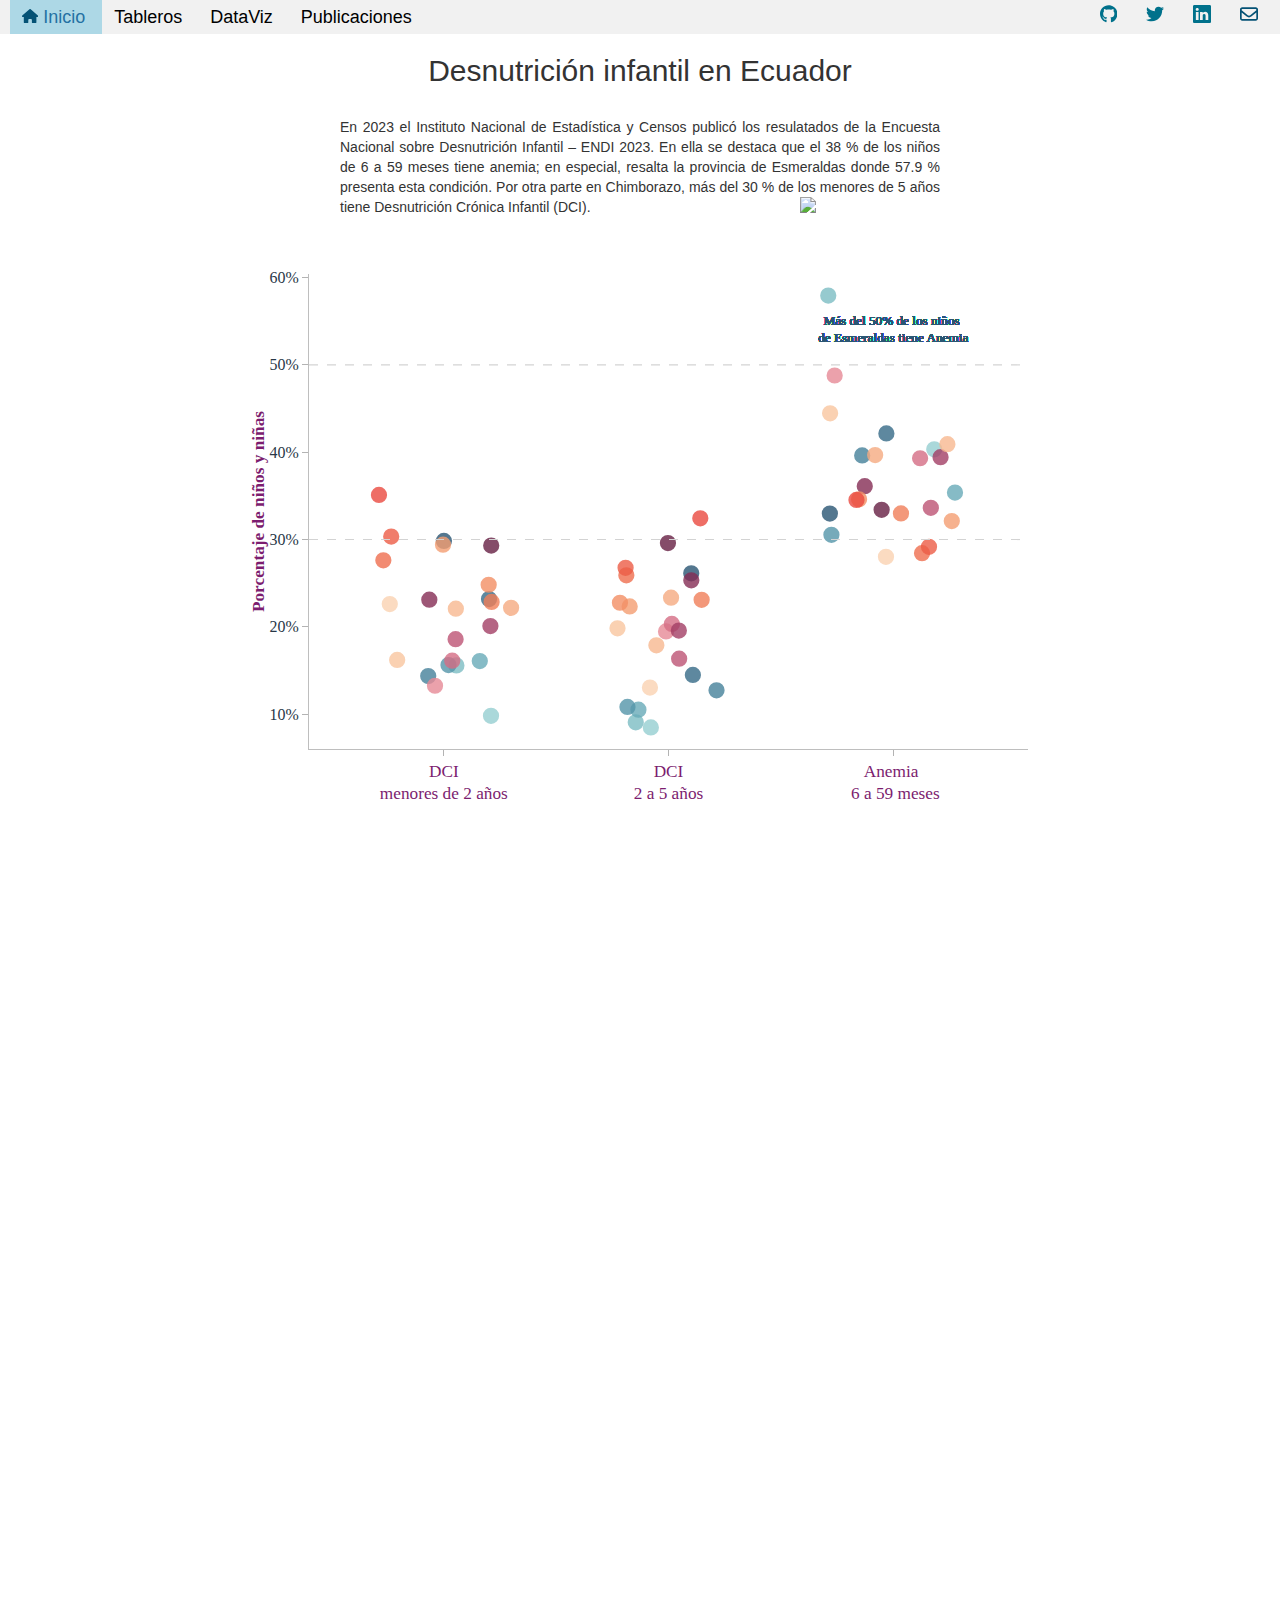
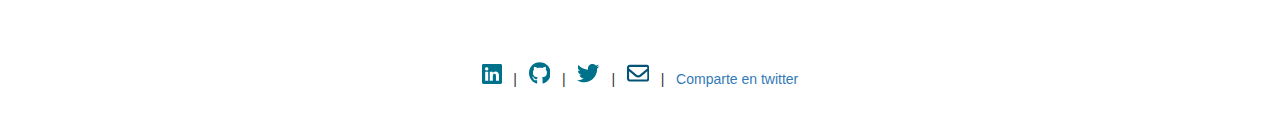
==== endi.html @ 0c3978d0 "index" ====
<!DOCTYPE HTML>
<html>
<head>
	<meta charset="utf-8">
	<meta name="viewport" content="width=device-width, initial-scale=1">
	<meta property="og:url" content="https://developer.twitter.com/en/docs/twitter-for-websites/tweet-button/overview">
	<meta property="og:type" content="article">
	<meta property="og:title" content="Desnutrición infantil">
	<meta property="og:image" content="https://cdn.cms-twdigitalassets.com/content/dam/developer-twitter/redesign-2021-images/og-social-card/devwebsite_card_tn.jpg.twimg.768.jpg">
	
	<meta name="keywords" content="DCI, Ecuador, caballero000, ENDI, INEC" />
	<meta http-equiv="refresh" content="40">
	<link rel="stylesheet" href="estilos/estilo2.css" />
	<link rel="stylesheet" href="http://maxcdn.bootstrapcdn.com/bootstrap/3.3.4/css/bootstrap.min.css">
	<link rel="stylesheet" href="https://fonts.googleapis.com/css2?family=Material+Symbols+Outlined:opsz,wght,FILL,GRAD@20..48,100..700,0..1,-50..200" />
	<title>Desnutrición infantil</title>
	
		<!-- Google tag (gtag.js) -->
	<script async src="https://www.googletagmanager.com/gtag/js?id=G-LTBXYRMQE7"></script>
	<script>
		window.dataLayer = window.dataLayer || [];
		function gtag(){dataLayer.push(arguments);}
		gtag('js', new Date());

		gtag('config', 'G-LTBXYRMQE7');
	</script>
	<script src="sharebutton.js"></script>

</head>

<!  -----------------------------------------------------------------------------------------------------   >

<body>
   
	<div class="header">
	
		<div  class="header-left"> 
			<a class="active" href="index.html">
				<svg xmlns="http://www.w3.org/2000/svg" height="0.8em" fill="#045275" viewBox="0 0 576 512"><!--! Font Awesome Free 6.4.2 by @fontawesome - https://fontawesome.com License - https://fontawesome.com/license (Commercial License) Copyright 2023 Fonticons, Inc. --><path d="M575.8 255.5c0 18-15 32.1-32 32.1h-32l.7 160.2c0 2.7-.2 5.4-.5 8.1V472c0 22.1-17.9 40-40 40H456c-1.1 0-2.2 0-3.3-.1c-1.4 .1-2.8 .1-4.2 .1H416 392c-22.1 0-40-17.9-40-40V448 384c0-17.7-14.3-32-32-32H256c-17.7 0-32 14.3-32 32v64 24c0 22.1-17.9 40-40 40H160 128.1c-1.5 0-3-.1-4.5-.2c-1.2 .1-2.4 .2-3.6 .2H104c-22.1 0-40-17.9-40-40V360c0-.9 0-1.9 .1-2.8V287.6H32c-18 0-32-14-32-32.1c0-9 3-17 10-24L266.4 8c7-7 15-8 22-8s15 2 21 7L564.8 231.5c8 7 12 15 11 24z"/></svg>
				Inicio
			</a>
			<a href="https://twitter.com/caballero000" target="twitter">Tableros</a>
			<a href="https://twitter.com/caballero000" target="twitter">DataViz</a>
			<a href="https://twitter.com/caballero000" target="twitter">Publicaciones</a>
		</div>
		
		<div class="header-right">
			<!github>
			<a href="https://github.com/caballeroarturo" style="text-decoration:none" target="_blank"> 
				<svg xmlns="http://www.w3.org/2000/svg" height="1em" fill="#00718b" viewBox="0 0 496 512"><!--! Font Awesome Free 6.4.2 by @fontawesome - https://fontawesome.com License - https://fontawesome.com/license (Commercial License) Copyright 2023 Fonticons, Inc. --><path d="M165.9 397.4c0 2-2.3 3.6-5.2 3.6-3.3.3-5.6-1.3-5.6-3.6 0-2 2.3-3.6 5.2-3.6 3-.3 5.6 1.3 5.6 3.6zm-31.1-4.5c-.7 2 1.3 4.3 4.3 4.9 2.6 1 5.6 0 6.2-2s-1.3-4.3-4.3-5.2c-2.6-.7-5.5.3-6.2 2.3zm44.2-1.7c-2.9.7-4.9 2.6-4.6 4.9.3 2 2.9 3.3 5.9 2.6 2.9-.7 4.9-2.6 4.6-4.6-.3-1.9-3-3.2-5.9-2.9zM244.8 8C106.1 8 0 113.3 0 252c0 110.9 69.8 205.8 169.5 239.2 12.8 2.3 17.3-5.6 17.3-12.1 0-6.2-.3-40.4-.3-61.4 0 0-70 15-84.7-29.8 0 0-11.4-29.1-27.8-36.6 0 0-22.9-15.7 1.6-15.4 0 0 24.9 2 38.6 25.8 21.9 38.6 58.6 27.5 72.9 20.9 2.3-16 8.8-27.1 16-33.7-55.9-6.2-112.3-14.3-112.3-110.5 0-27.5 7.6-41.3 23.6-58.9-2.6-6.5-11.1-33.3 2.6-67.9 20.9-6.5 69 27 69 27 20-5.6 41.5-8.5 62.8-8.5s42.8 2.9 62.8 8.5c0 0 48.1-33.6 69-27 13.7 34.7 5.2 61.4 2.6 67.9 16 17.7 25.8 31.5 25.8 58.9 0 96.5-58.9 104.2-114.8 110.5 9.2 7.9 17 22.9 17 46.4 0 33.7-.3 75.4-.3 83.6 0 6.5 4.6 14.4 17.3 12.1C428.2 457.8 496 362.9 496 252 496 113.3 383.5 8 244.8 8zM97.2 352.9c-1.3 1-1 3.3.7 5.2 1.6 1.6 3.9 2.3 5.2 1 1.3-1 1-3.3-.7-5.2-1.6-1.6-3.9-2.3-5.2-1zm-10.8-8.1c-.7 1.3.3 2.9 2.3 3.9 1.6 1 3.6.7 4.3-.7.7-1.3-.3-2.9-2.3-3.9-2-.6-3.6-.3-4.3.7zm32.4 35.6c-1.6 1.3-1 4.3 1.3 6.2 2.3 2.3 5.2 2.6 6.5 1 1.3-1.3.7-4.3-1.3-6.2-2.2-2.3-5.2-2.6-6.5-1zm-11.4-14.7c-1.6 1-1.6 3.6 0 5.9 1.6 2.3 4.3 3.3 5.6 2.3 1.6-1.3 1.6-3.9 0-6.2-1.4-2.3-4-3.3-5.6-2z"/></svg>
			</a> 
			<!tuiter>
			<a href="https://twitter.com/caballero000" style="text-decoration:none" target="_blank"> 
				<svg xmlns="http://www.w3.org/2000/svg" height="1em" fill="#00718b" viewBox="0 0 512 512"><!--! Font Awesome Free 6.4.2 by @fontawesome - https://fontawesome.com License - https://fontawesome.com/license (Commercial License) Copyright 2023 Fonticons, Inc. --><path d="M459.37 151.716c.325 4.548.325 9.097.325 13.645 0 138.72-105.583 298.558-298.558 298.558-59.452 0-114.68-17.219-161.137-47.106 8.447.974 16.568 1.299 25.34 1.299 49.055 0 94.213-16.568 130.274-44.832-46.132-.975-84.792-31.188-98.112-72.772 6.498.974 12.995 1.624 19.818 1.624 9.421 0 18.843-1.3 27.614-3.573-48.081-9.747-84.143-51.98-84.143-102.985v-1.299c13.969 7.797 30.214 12.67 47.431 13.319-28.264-18.843-46.781-51.005-46.781-87.391 0-19.492 5.197-37.36 14.294-52.954 51.655 63.675 129.3 105.258 216.365 109.807-1.624-7.797-2.599-15.918-2.599-24.04 0-57.828 46.782-104.934 104.934-104.934 30.213 0 57.502 12.67 76.67 33.137 23.715-4.548 46.456-13.32 66.599-25.34-7.798 24.366-24.366 44.833-46.132 57.827 21.117-2.273 41.584-8.122 60.426-16.243-14.292 20.791-32.161 39.308-52.628 54.253z"/></svg>	
			</a>
			<!linkedin>
			<a href="https://www.linkedin.com/in/caballeroarturo/" style="text-decoration:none" target="_blank">
				<svg xmlns="http://www.w3.org/2000/svg" height="1em" fill="#00718b" class="bi bi-linkedin" viewBox="0 0 16 16">
					<path d="M0 1.146C0 .513.526 0 1.175 0h13.65C15.474 0 16 .513 16 1.146v13.708c0 .633-.526 1.146-1.175 1.146H1.175C.526 16 0 15.487 0 14.854V1.146zm4.943 12.248V6.169H2.542v7.225h2.401zm-1.2-8.212c.837 0 1.358-.554 1.358-1.248-.015-.709-.52-1.248-1.342-1.248-.822 0-1.359.54-1.359 1.248 0 .694.521 1.248 1.327 1.248h.016zm4.908 8.212V9.359c0-.216.016-.432.08-.586.173-.431.568-.878 1.232-.878.869 0 1.216.662 1.216 1.634v3.865h2.401V9.25c0-2.22-1.184-3.252-2.764-3.252-1.274 0-1.845.7-2.165 1.193v.025h-.016a5.54 5.54 0 0 1 .016-.025V6.169h-2.4c.03.678 0 7.225 0 7.225h2.4z"/>
				</svg>
			</a>
			<!gmail>
			<a href="mailto:caballero000@gmail.com?subject=Hola:%20" style="text-decoration:none" target="_blank" > 
				<svg xmlns="http://www.w3.org/2000/svg" height="1em" fill="#045275" viewBox="0 0 512 512"><!--! Font Awesome Free 6.4.2 by @fontawesome - https://fontawesome.com License - https://fontawesome.com/license (Commercial License) Copyright 2023 Fonticons, Inc. --><path d="M64 112c-8.8 0-16 7.2-16 16v22.1L220.5 291.7c20.7 17 50.4 17 71.1 0L464 150.1V128c0-8.8-7.2-16-16-16H64zM48 212.2V384c0 8.8 7.2 16 16 16H448c8.8 0 16-7.2 16-16V212.2L322 328.8c-38.4 31.5-93.7 31.5-132 0L48 212.2zM0 128C0 92.7 28.7 64 64 64H448c35.3 0 64 28.7 64 64V384c0 35.3-28.7 64-64 64H64c-35.3 0-64-28.7-64-64V128z"/></svg>
			</a>
		</div>
	</div>

<!  -----------------------------------------------------------------------------------------------------   >

<h2>Desnutrición infantil en Ecuador</h2>
<br>
<span></span>
<div class = "textoIMG"> 
	<p style="float:left;">
	En 2023 el Instituto Nacional de Estadística y Censos publicó los resulatados de 
	la Encuesta Nacional sobre Desnutrición Infantil – ENDI 2023. En ella se destaca que 
	el 38 % de los niños de 6 a 59 meses tiene anemia; en especial, resalta la
	provincia de Esmeraldas donde 57.9 % presenta esta condición. 
	Por otra parte en Chimborazo, más del 30 % de los menores de 5 años tiene 
	Desnutrición Crónica Infantil (DCI).
	<img src="estilos/endileyenda.png" style="width:140px; float:right;"></img>
	</p>
</div>
<br>
<iframe src="estilos/figure_endi.html" class = "inserta" allowfullscreen></iframe>
<br>
<iframe src="https://caballeroarturo.github.io/ENDI/vacunas_E.html" style="height:800px;" class = "inserta" allowfullscreen></iframe>
<br>
 
<br>
<!  -----------------------------------------------------------------------------------------------------   >

<footer>
		<!linkedin>
	<a href="https://www.linkedin.com/in/caballeroarturo/" style="text-decoration:none" target="_blank">
		<svg xmlns="http://www.w3.org/2000/svg" width="20" height="20" fill="#00718b" class="bi bi-linkedin" viewBox="0 0 16 16">
			<path d="M0 1.146C0 .513.526 0 1.175 0h13.65C15.474 0 16 .513 16 1.146v13.708c0 .633-.526 1.146-1.175 1.146H1.175C.526 16 0 15.487 0 14.854V1.146zm4.943 12.248V6.169H2.542v7.225h2.401zm-1.2-8.212c.837 0 1.358-.554 1.358-1.248-.015-.709-.52-1.248-1.342-1.248-.822 0-1.359.54-1.359 1.248 0 .694.521 1.248 1.327 1.248h.016zm4.908 8.212V9.359c0-.216.016-.432.08-.586.173-.431.568-.878 1.232-.878.869 0 1.216.662 1.216 1.634v3.865h2.401V9.25c0-2.22-1.184-3.252-2.764-3.252-1.274 0-1.845.7-2.165 1.193v.025h-.016a5.54 5.54 0 0 1 .016-.025V6.169h-2.4c.03.678 0 7.225 0 7.225h2.4z"/>
		</svg>
	</a>
	&nbsp; | &nbsp; <!github>
	<a href="https://github.com/caballeroarturo" style="text-decoration:none" target="_blank"> 
		<svg xmlns="http://www.w3.org/2000/svg" height="1.6em" fill="#00718b" viewBox="0 0 496 512"><!--! Font Awesome Free 6.4.2 by @fontawesome - https://fontawesome.com License - https://fontawesome.com/license (Commercial License) Copyright 2023 Fonticons, Inc. --><path d="M165.9 397.4c0 2-2.3 3.6-5.2 3.6-3.3.3-5.6-1.3-5.6-3.6 0-2 2.3-3.6 5.2-3.6 3-.3 5.6 1.3 5.6 3.6zm-31.1-4.5c-.7 2 1.3 4.3 4.3 4.9 2.6 1 5.6 0 6.2-2s-1.3-4.3-4.3-5.2c-2.6-.7-5.5.3-6.2 2.3zm44.2-1.7c-2.9.7-4.9 2.6-4.6 4.9.3 2 2.9 3.3 5.9 2.6 2.9-.7 4.9-2.6 4.6-4.6-.3-1.9-3-3.2-5.9-2.9zM244.8 8C106.1 8 0 113.3 0 252c0 110.9 69.8 205.8 169.5 239.2 12.8 2.3 17.3-5.6 17.3-12.1 0-6.2-.3-40.4-.3-61.4 0 0-70 15-84.7-29.8 0 0-11.4-29.1-27.8-36.6 0 0-22.9-15.7 1.6-15.4 0 0 24.9 2 38.6 25.8 21.9 38.6 58.6 27.5 72.9 20.9 2.3-16 8.8-27.1 16-33.7-55.9-6.2-112.3-14.3-112.3-110.5 0-27.5 7.6-41.3 23.6-58.9-2.6-6.5-11.1-33.3 2.6-67.9 20.9-6.5 69 27 69 27 20-5.6 41.5-8.5 62.8-8.5s42.8 2.9 62.8 8.5c0 0 48.1-33.6 69-27 13.7 34.7 5.2 61.4 2.6 67.9 16 17.7 25.8 31.5 25.8 58.9 0 96.5-58.9 104.2-114.8 110.5 9.2 7.9 17 22.9 17 46.4 0 33.7-.3 75.4-.3 83.6 0 6.5 4.6 14.4 17.3 12.1C428.2 457.8 496 362.9 496 252 496 113.3 383.5 8 244.8 8zM97.2 352.9c-1.3 1-1 3.3.7 5.2 1.6 1.6 3.9 2.3 5.2 1 1.3-1 1-3.3-.7-5.2-1.6-1.6-3.9-2.3-5.2-1zm-10.8-8.1c-.7 1.3.3 2.9 2.3 3.9 1.6 1 3.6.7 4.3-.7.7-1.3-.3-2.9-2.3-3.9-2-.6-3.6-.3-4.3.7zm32.4 35.6c-1.6 1.3-1 4.3 1.3 6.2 2.3 2.3 5.2 2.6 6.5 1 1.3-1.3.7-4.3-1.3-6.2-2.2-2.3-5.2-2.6-6.5-1zm-11.4-14.7c-1.6 1-1.6 3.6 0 5.9 1.6 2.3 4.3 3.3 5.6 2.3 1.6-1.3 1.6-3.9 0-6.2-1.4-2.3-4-3.3-5.6-2z"/></svg>
	</a> 
	&nbsp; | &nbsp; <!tuiter>
	<a href="https://twitter.com/caballero000" style="text-decoration:none" target="_blank"> 
		<svg xmlns="http://www.w3.org/2000/svg" height="1.6em" fill="#00718b" viewBox="0 0 512 512"><!--! Font Awesome Free 6.4.2 by @fontawesome - https://fontawesome.com License - https://fontawesome.com/license (Commercial License) Copyright 2023 Fonticons, Inc. --><path d="M459.37 151.716c.325 4.548.325 9.097.325 13.645 0 138.72-105.583 298.558-298.558 298.558-59.452 0-114.68-17.219-161.137-47.106 8.447.974 16.568 1.299 25.34 1.299 49.055 0 94.213-16.568 130.274-44.832-46.132-.975-84.792-31.188-98.112-72.772 6.498.974 12.995 1.624 19.818 1.624 9.421 0 18.843-1.3 27.614-3.573-48.081-9.747-84.143-51.98-84.143-102.985v-1.299c13.969 7.797 30.214 12.67 47.431 13.319-28.264-18.843-46.781-51.005-46.781-87.391 0-19.492 5.197-37.36 14.294-52.954 51.655 63.675 129.3 105.258 216.365 109.807-1.624-7.797-2.599-15.918-2.599-24.04 0-57.828 46.782-104.934 104.934-104.934 30.213 0 57.502 12.67 76.67 33.137 23.715-4.548 46.456-13.32 66.599-25.34-7.798 24.366-24.366 44.833-46.132 57.827 21.117-2.273 41.584-8.122 60.426-16.243-14.292 20.791-32.161 39.308-52.628 54.253z"/></svg>	
	</a>
	&nbsp; | &nbsp; <!gmail>
	<a href="mailto:caballero000@gmail.com" style="text-decoration:none" target="_blank"> 
		<svg xmlns="http://www.w3.org/2000/svg" height="1.6em" fill="#045275" viewBox="0 0 512 512"><!--! Font Awesome Free 6.4.2 by @fontawesome - https://fontawesome.com License - https://fontawesome.com/license (Commercial License) Copyright 2023 Fonticons, Inc. --><path d="M64 112c-8.8 0-16 7.2-16 16v22.1L220.5 291.7c20.7 17 50.4 17 71.1 0L464 150.1V128c0-8.8-7.2-16-16-16H64zM48 212.2V384c0 8.8 7.2 16 16 16H448c8.8 0 16-7.2 16-16V212.2L322 328.8c-38.4 31.5-93.7 31.5-132 0L48 212.2zM0 128C0 92.7 28.7 64 64 64H448c35.3 0 64 28.7 64 64V384c0 35.3-28.7 64-64 64H64c-35.3 0-64-28.7-64-64V128z"/></svg>

	</a>
	&nbsp; | &nbsp; <!share>
	<a target="_blank" class="twitter-share-button" 
		href="https://twitter.com/intent/tweet?text=Desnutrición%20infantil%20en%20Ecuador%20sitio%20web&amp;hashtags=DCI,Ecuador,ENDI&amp;via=caballero000&amp;url=file%3A%2F%2F%2FF%3A%2FArturo%20Caballero%2FNueva%20carpeta%2FYo%2Fendi.html">
			Comparte en twitter
	</a>

<div class="btn-o" data-scribe="component:button" style="width: 73px;"><a href="https://twitter.com/intent/tweet?original_referer=https%3A%2F%2Fdeveloper.twitter.com%2F&amp;ref_src=twsrc%5Etfw%7Ctwcamp%5Ebuttonembed%7Ctwterm%5Eshare%7Ctwgr%5E&amp;text=Guides%20%7C%20Docs%20%7C%20Twitter%20Developer%20Platform&amp;url=https%3A%2F%2Fdeveloper.twitter.com%2Fen%2Fdocs%2Ftwitter-for-websites%2Ftweet-button%2Foverview" class="btn" id="b"><i></i><span class="label" id="l">Tweet</span></a></div>
</footer>

</body>
</html>
---- estilos/estilo2.css ----
* {
  -webkit-text-size-adjust: none;
  -webkit-box-sizing: border-box;
  box-sizing: border-box;
}

.header {
	background-color:#f1f1f1;       /*Cambia el color de fondo */
	/*text-transform: uppercase;	Cambia la letra de minuscula a MAYUSCULA */
	text-align: center;		    /* Se usa para centrar el texto */ 
	/* height: 70px;		         Establece la altura */
	padding: 5px 10px;		    /*Establace un espacio superior de 15 pixeles */
	/* font-size: 50px;		       Establecer tamaño de la letra */
	overflow: hidden;
	/*position: sticky;   */
    /*top: 0; */
}

.header h1 {
		  position: 		relative;
		  text-transform: 	uppercase;
		  text-align: 		center;
		  top: 				18px;
		  left: 			10px;
}

/* Style the header links */
.header a {
	  color: 			black;
	  text-align: 		center;
	  padding: 			12px;
	  text-decoration: 	none;
	  font-size: 		18px;
	  line-height: 		24px;
	  border-radius:	4px;
}

/* Change the background color on mouse-over */
.header a:hover {
	background-color: #ddd;
	color: 		black;
}

/* Style the active/current link*/
.header a.active {
	  background-color: lightblue;
	  color: 	#2471a3;
}

/* Style the active/current link*/
.header a.active:hover {
	  background-color: #2471a3;
	  color: 	white;
	  fill: 	white;
}

/* Float the link section to the right */
.header-left {
	float: 		left;
}

.header-left svg:hover {
	fill: 	white;
}

/* Float the link section to the right */
.header-right {
	float: 		right;
}

.header-right svg:hover {
	fill: 				blue;
	color: 				blue;
	height:				1.1em
}

/* Add media queries for responsiveness - when the screen is 500px wide or less, stack the links on top of each other */
@media all and (max-width: 500px) {
	.header a {
		float: 		none;
		display: 	block;
		text-align: left;
	}  
	.header-right {
		float: 		none;
		text-align: right;
	}
	
	body {padding:	0}
	
	.inserta , .inserta iframe{	
		max-width: 450px 	!important;
        width: 450px 		!important;
        height: 650px 		!important;
	}
	
	.textoIMG { max-width: 400px  !important; width: 400px }
	
	li {
		width:260px;
		height:260px;
		margin:0 0 60px;
		border-radius:130px;
		background-size:contain
	}
	
	footer p {
	margin:20px 0 40px}
	
}

@media all and (width:768px){
	body {
	padding:0}
	
	.inserta , .inserta iframe{	
		max-width: 	750px !important;
        width: 		750px !important;
        height: 	800px !important;
	}
}

@media (-webkit-min-device-pixel-ratio:2), (min-resolution:192dpi) { 

   li {
	background-size:contain}
	
}


ol {
  margin: 0;
  padding: 0;
  text-align: center;
}

ol li {
  list-style-type: none;
  overflow: hidden;
  display: inline-block;
  position: relative;
  width: 320px;
  height: 320px;
  background: #f5f5f5;
  margin: 0 20px 40px 20px;
  border-radius: 160px;
  background: #f5f5f5 no-repeat 50% 50%/contain;
  background-image: none;
}

ol li div {
	margin:50% 35px 0px;
	transform:translateY(-40%);
	-webkit-transform:translateY(-40%)
}

ol li a, ol li span {
	cursor:		pointer;
	position:	absolute;
	top:		0;
	left:		0;
	width:		100%;
	height:		100%;
	color:		#fff;
}

ol li span {
	opacity:0;
	background:#000
}

ol li p {margin:0}

ol li h3, ol li p, ol li h4 {
	position:			relative;
	color:				white;
	font-weight:		500;
	display:			none;
	text-decoration: 	none;
}

ol li h4 {
	font-weight:		350;
	color:				#a8dbd9;
	font-family: 		Garamond;
	text-decoration: 	none;
}

a:hover span,
a:hover h3,
a:hover p,
a:hover h4 {
	display:	block;
	opacity:	1;
	} 

body {
  color: 		#222;
  text-align: 	center;
  font-family: 	Garamond, Tahoma, sans-serif;
  font-size: 	11px;
  font-weight: 	300;
}


section {
	position:		relative;
	width:			284px;
	height:			97px;
	margin:			55px auto;
	padding-right:	162px;
}

h1 {
	text-indent:	-9999em;
	overflow:		hidden;
	position:		absolute;
	top:			0;
	right:			0;
	height:			97px;
	margin:			0;
	width:			142px;
	background:		url(/img/logo.png) no-repeat 20px 0;
	padding-left:	20px;
	border-left:	1px solid #000;
}


footer {
  clear: both;
}

footer p {
  text-transform: 	uppercase;
  display: 			block;
  text-align: 		center;
  color: 			#000;
  font-size: 		9px;
  margin: 			80px 0 55px;
}

footer a svg:hover {
	fill: 				blue;
	color: 				blue;
}



iframe[iframetag] {
         border: none;
      }

.inserta , .inserta iframe {
	border: 	none;
	width:		800px;
	height:		600px;
}

.textoIMG {
	display:		inline-block;
	text-align:		justify;
	width:			600px;
}

sharebutton.config.hashtags = 'dogs,beecostumes';
sharebutton.config.link = 'http://beedogs.com';
sharebutton.config.account = 'codepo8';

	 sharebutton.set(
    '#twittershare',
    'Best dogs in bee costumes site on the web'
  ); 
  
.done #twittershare, .share {
  opacity: 1;
}
#twittershare, .share {
  color: #fff;
  background: royalblue;
  text-decoration: none;
  padding: 5px 10px;
  opacity: 0;
  transition: 1s;
}

.arrow-up::after {
  -webkit-transform: translateX(7px) rotate(45deg);
  -moz-transform: translateX(7px) rotate(45deg);
  transform: translateX(7px) rotate(45deg);
}

.screen-reader-text {
  border: 0 none;
  clip: rect(1px, 1px, 1px, 1px);
  height: 1px;
  overflow: hidden;
  padding: 0;
  position: absolute !important;
  width: 1px;
}

#binary {
  background-image: url("imagen1.jpg");
  background-repeat: no-repeat;
}

#uam12 {
  background-image: url("UAM_12.png");
  background-repeat: no-repeat;
}

#retos {
  background-image: url("retos.png");
  background-repeat: no-repeat;
}

#terceFA{
  background-image: url("terceFA.png");
  background-repeat: no-repeat;	
}

#terceRE{
  background-image: url("terceRE.png");
  background-repeat: no-repeat;	
}

#wifiCDMX {
  background-image: url("wifiCdMx.png");
  background-repeat: no-repeat;	
}

#endi {
  background-image: url("endi.png");
  background-repeat: no-repeat;	
}
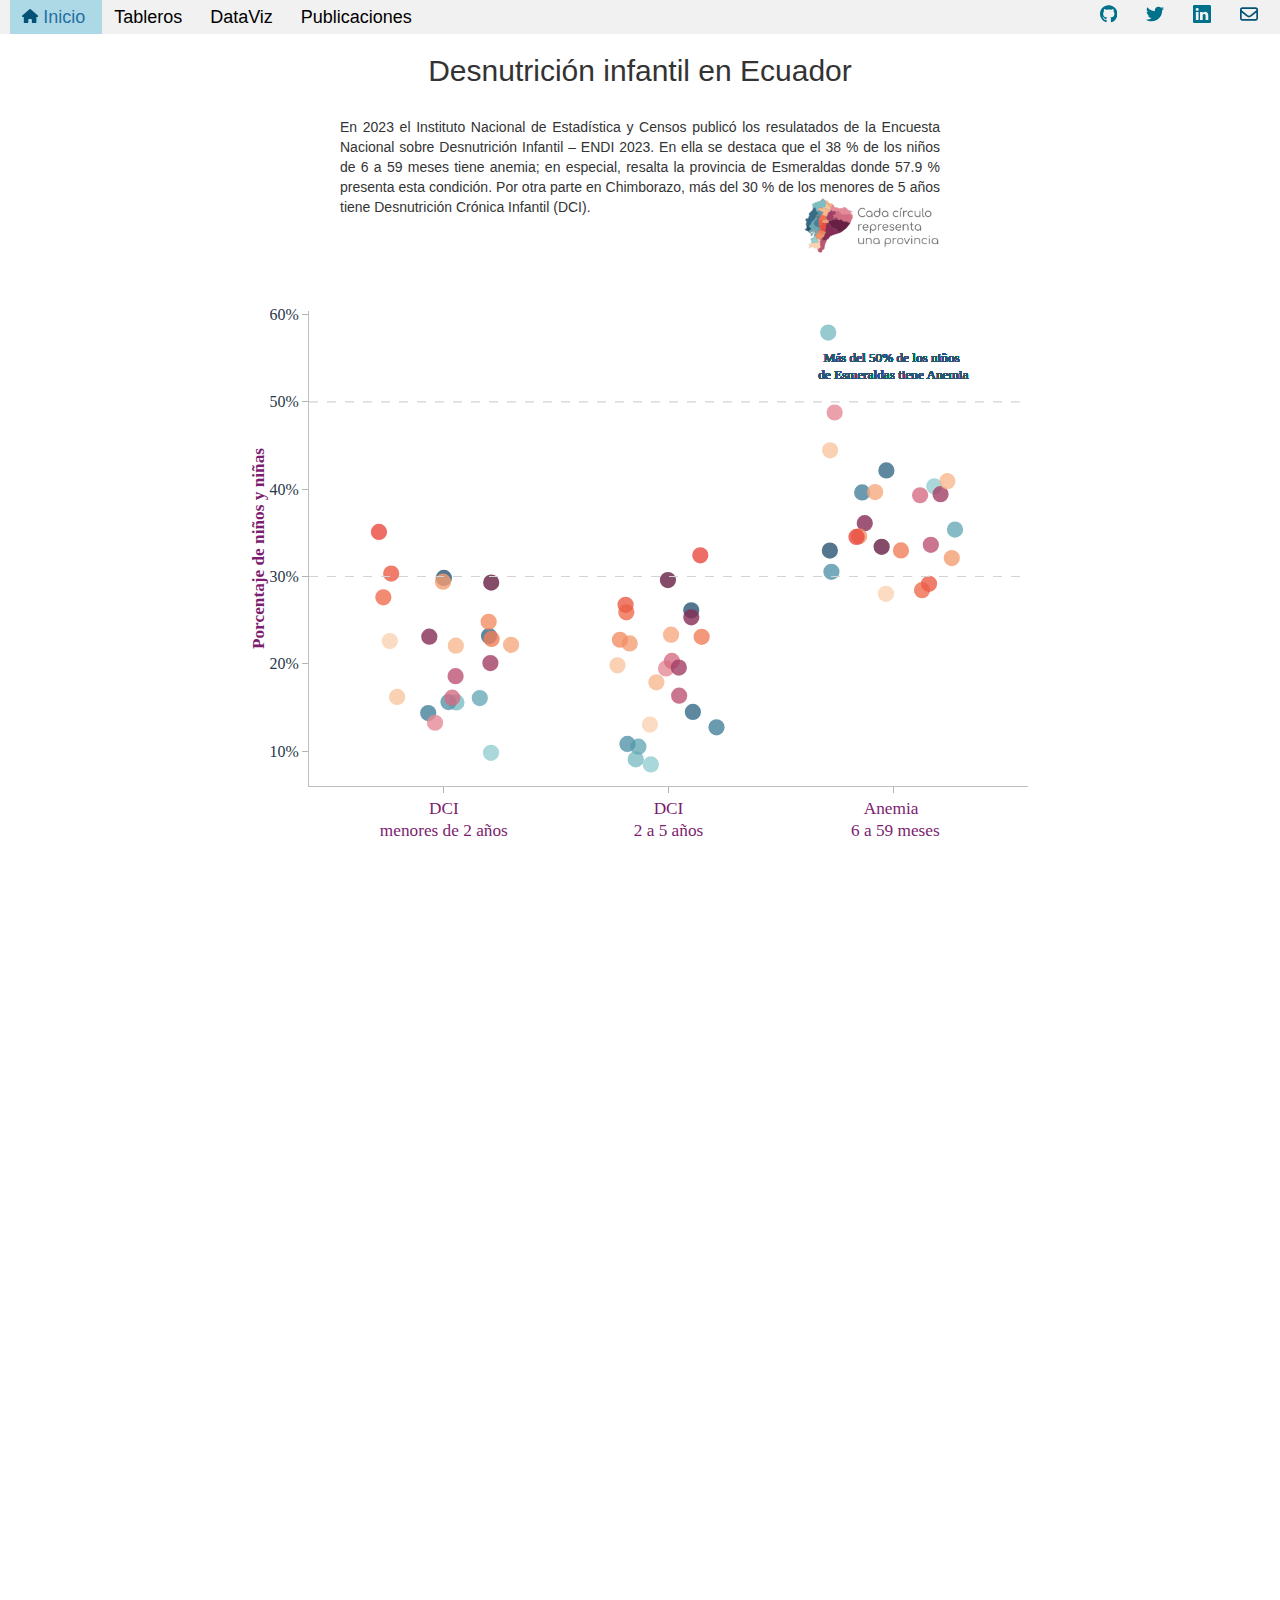
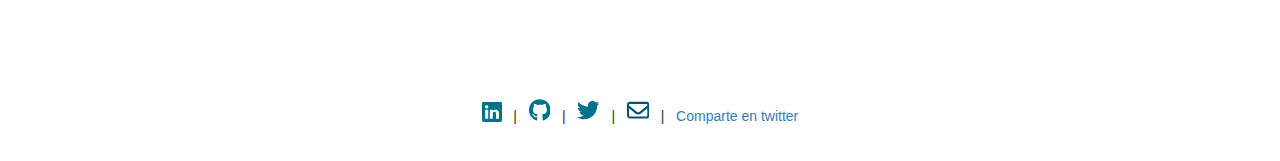
==== commit 53e724b5: "twitter" ====
--- a/endi.html
+++ b/endi.html
@@ -79,7 +79,7 @@
 	provincia de Esmeraldas donde 57.9 % presenta esta condición. 
 	Por otra parte en Chimborazo, más del 30 % de los menores de 5 años tiene 
 	Desnutrición Crónica Infantil (DCI).
-	<img src="estilos/endileyenda.png" style="width:140px; float:right;"></img>
+	<img src="estilos/endileyenda.PNG" style="width:140px; float:right;"></img>
 	</p>
 </div>
 <br>
@@ -113,7 +113,7 @@
 	</a>
 	&nbsp; | &nbsp; <!share>
 	<a target="_blank" class="twitter-share-button" 
-		href="https://twitter.com/intent/tweet?text=Desnutrición%20infantil%20en%20Ecuador%20sitio%20web&amp;hashtags=DCI,Ecuador,ENDI&amp;via=caballero000&amp;url=file%3A%2F%2F%2FF%3A%2FArturo%20Caballero%2FNueva%20carpeta%2FYo%2Fendi.html">
+		href="https://twitter.com/intent/tweet?text=Desnutrición%20infantil%20en%20Ecuador%20sitio%20web&amp;hashtags=DCI,Ecuador,ENDI&amp;via=caballero000&amp;url=https%3A%2F%2Fcaballeroarturo.github.io%2Fcv%2Fendi.html"> 
 			Comparte en twitter
 	</a>
 
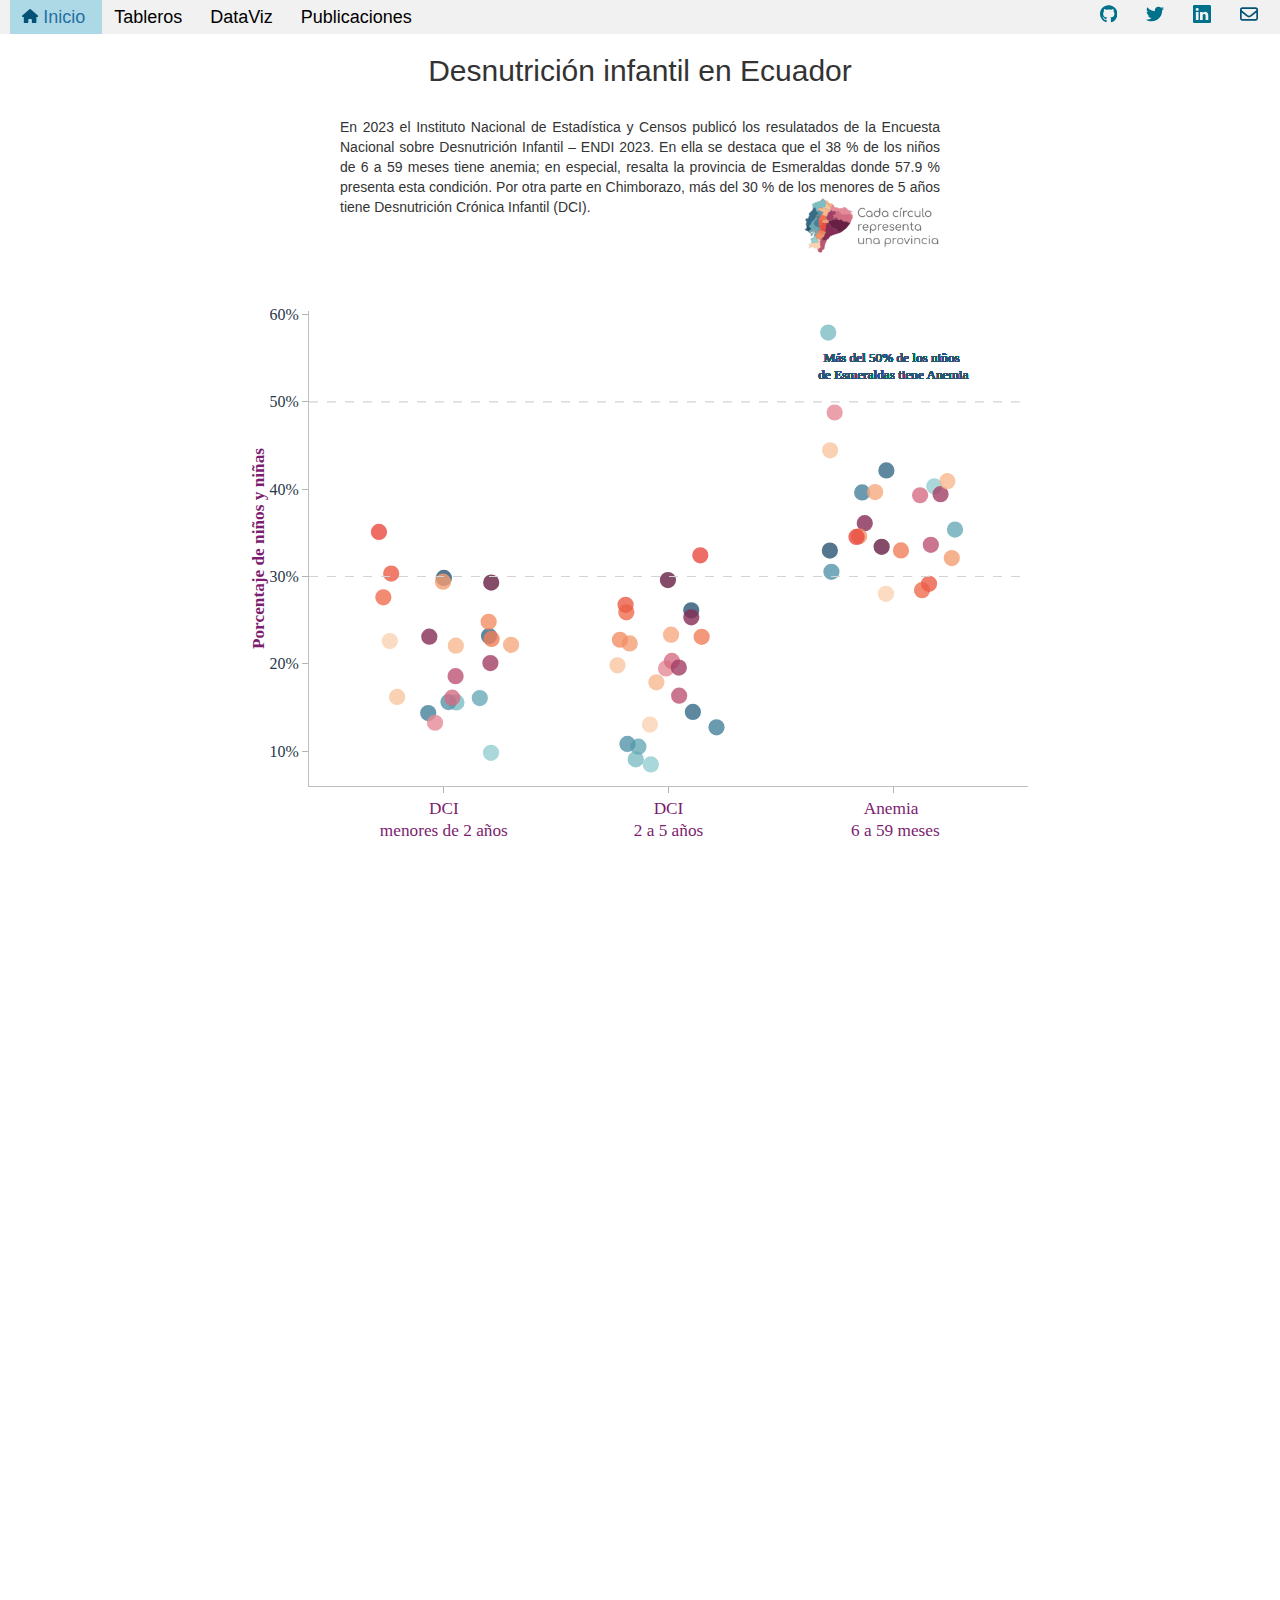
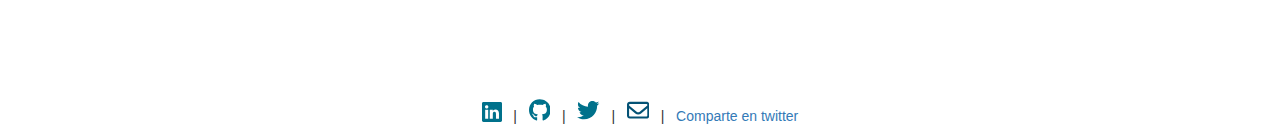
==== commit fff122ff: "cambio 2 twitter" ====
--- a/endi.html
+++ b/endi.html
@@ -3,12 +3,12 @@
 <head>
 	<meta charset="utf-8">
 	<meta name="viewport" content="width=device-width, initial-scale=1">
-	<meta property="og:url" content="https://developer.twitter.com/en/docs/twitter-for-websites/tweet-button/overview">
+	<meta property="og:url" content="https://caballeroarturo.github.io/cv/endi.html">
 	<meta property="og:type" content="article">
 	<meta property="og:title" content="Desnutrición infantil">
-	<meta property="og:image" content="https://cdn.cms-twdigitalassets.com/content/dam/developer-twitter/redesign-2021-images/og-social-card/devwebsite_card_tn.jpg.twimg.768.jpg">
+	<meta property="og:image" content="https://caballeroarturo.github.io/cv/estilos/endi.png">
 	
-	<meta name="keywords" content="DCI, Ecuador, caballero000, ENDI, INEC" />
+	<meta name="keywords" content="DCI, Ecuador, caballero000, ENDI, INEC,arturo />
 	<meta http-equiv="refresh" content="40">
 	<link rel="stylesheet" href="estilos/estilo2.css" />
 	<link rel="stylesheet" href="http://maxcdn.bootstrapcdn.com/bootstrap/3.3.4/css/bootstrap.min.css">
@@ -113,11 +113,9 @@
 	</a>
 	&nbsp; | &nbsp; <!share>
 	<a target="_blank" class="twitter-share-button" 
-		href="https://twitter.com/intent/tweet?text=Desnutrición%20infantil%20en%20Ecuador%20sitio%20web&amp;hashtags=DCI,Ecuador,ENDI&amp;via=caballero000&amp;url=https%3A%2F%2Fcaballeroarturo.github.io%2Fcv%2Fendi.html"> 
+		href="https://twitter.com/intent/tweet?text=Desnutrición%20infantil%20en%20Ecuador.%20Web&amp;hashtags=DCI,Ecuador,ENDI&amp;via=caballero000&amp;url=https%3A%2F%2Fcaballeroarturo.github.io%2Fcv%2Fendi.html"> 
 			Comparte en twitter
 	</a>
-
-<div class="btn-o" data-scribe="component:button" style="width: 73px;"><a href="https://twitter.com/intent/tweet?original_referer=https%3A%2F%2Fdeveloper.twitter.com%2F&amp;ref_src=twsrc%5Etfw%7Ctwcamp%5Ebuttonembed%7Ctwterm%5Eshare%7Ctwgr%5E&amp;text=Guides%20%7C%20Docs%20%7C%20Twitter%20Developer%20Platform&amp;url=https%3A%2F%2Fdeveloper.twitter.com%2Fen%2Fdocs%2Ftwitter-for-websites%2Ftweet-button%2Foverview" class="btn" id="b"><i></i><span class="label" id="l">Tweet</span></a></div>
 </footer>
 
 </body>
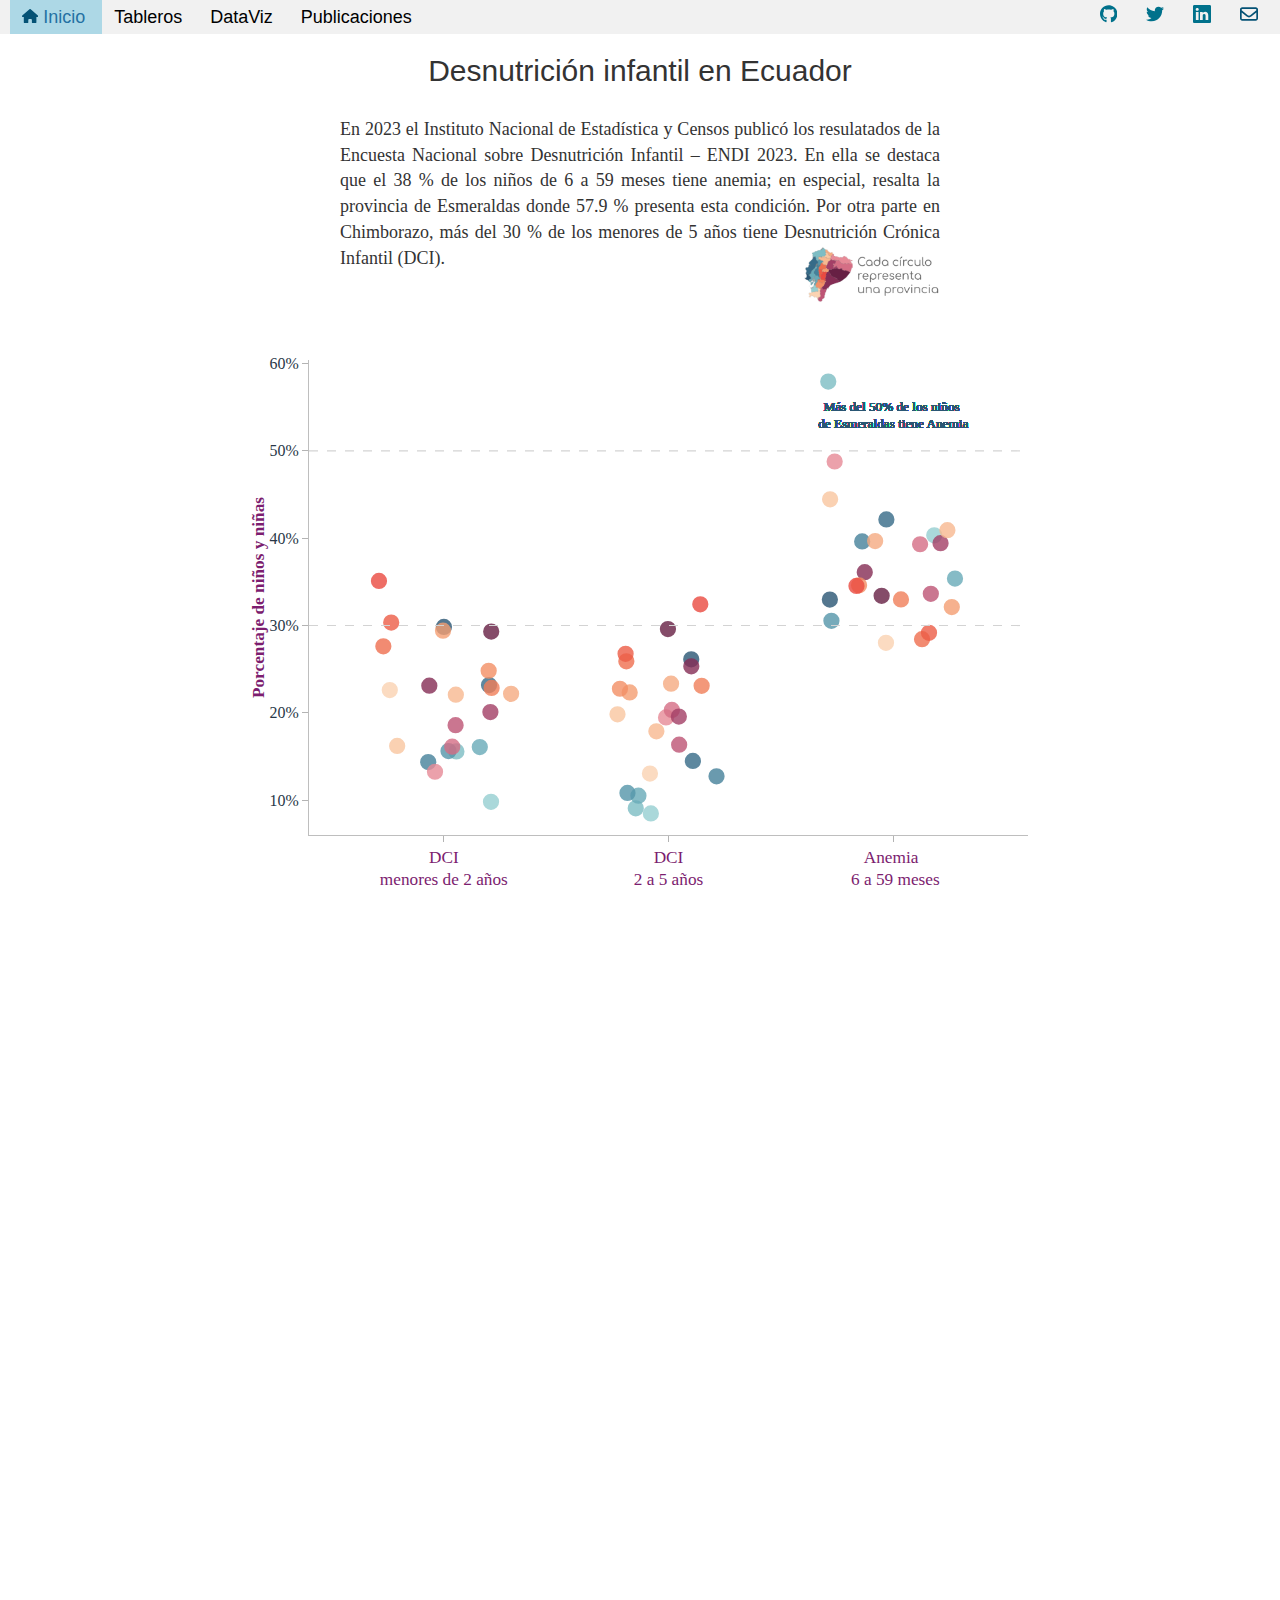
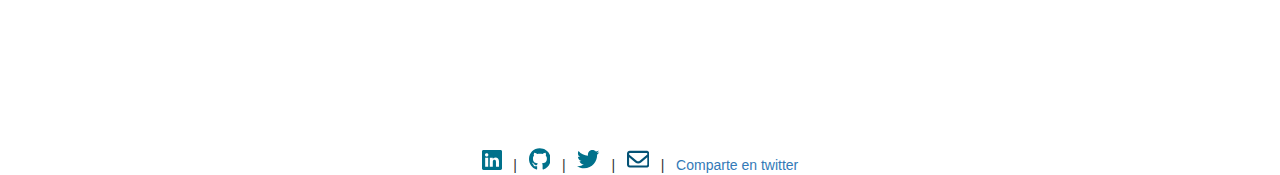
==== commit b8fd35f1: "Google" ====
--- a/endi.html
+++ b/endi.html
@@ -1,29 +1,32 @@
-<!DOCTYPE HTML>
-<html>
+<!DOCTYPE html>
+<html lang="es">
 <head>
 	<meta charset="utf-8">
 	<meta name="viewport" content="width=device-width, initial-scale=1">
+	
+	<meta name="description" content="INEC-ENDI: Desnutrición infantil">
 	<meta property="og:url" content="https://caballeroarturo.github.io/cv/endi.html">
 	<meta property="og:type" content="article">
 	<meta property="og:title" content="Desnutrición infantil">
 	<meta property="og:image" content="https://caballeroarturo.github.io/cv/estilos/endi.png">
 	
-	<meta name="keywords" content="DCI, Ecuador, caballero000, ENDI, INEC,arturo />
-	<meta http-equiv="refresh" content="40">
+	<meta name="keywords" content="DCI, Ecuador, caballero000, ENDI, INEC,arturo" />
+	<meta http-equiv="refresh" content="300">
 	<link rel="stylesheet" href="estilos/estilo2.css" />
 	<link rel="stylesheet" href="http://maxcdn.bootstrapcdn.com/bootstrap/3.3.4/css/bootstrap.min.css">
 	<link rel="stylesheet" href="https://fonts.googleapis.com/css2?family=Material+Symbols+Outlined:opsz,wght,FILL,GRAD@20..48,100..700,0..1,-50..200" />
 	<title>Desnutrición infantil</title>
 	
-		<!-- Google tag (gtag.js) -->
+	<!-- Google tag (gtag.js) -->
 	<script async src="https://www.googletagmanager.com/gtag/js?id=G-LTBXYRMQE7"></script>
 	<script>
-		window.dataLayer = window.dataLayer || [];
-		function gtag(){dataLayer.push(arguments);}
-		gtag('js', new Date());
+	  window.dataLayer = window.dataLayer || [];
+	  function gtag(){dataLayer.push(arguments);}
+	  gtag('js', new Date());
 
-		gtag('config', 'G-LTBXYRMQE7');
+	  gtag('config', 'G-LTBXYRMQE7');
 	</script>
+
 	<script src="sharebutton.js"></script>
 
 </head>
@@ -71,7 +74,7 @@
 <h2>Desnutrición infantil en Ecuador</h2>
 <br>
 <span></span>
-<div class = "textoIMG"> 
+<div class="textoIMG"> 
 	<p style="float:left;">
 	En 2023 el Instituto Nacional de Estadística y Censos publicó los resulatados de 
 	la Encuesta Nacional sobre Desnutrición Infantil – ENDI 2023. En ella se destaca que 
@@ -79,13 +82,13 @@
 	provincia de Esmeraldas donde 57.9 % presenta esta condición. 
 	Por otra parte en Chimborazo, más del 30 % de los menores de 5 años tiene 
 	Desnutrición Crónica Infantil (DCI).
-	<img src="estilos/endileyenda.PNG" style="width:140px; float:right;"></img>
+	<img src="estilos/endileyenda.PNG" alt="Leyenda de la gráfica" style="width:140px; float:right;"></img>
 	</p>
 </div>
 <br>
-<iframe src="estilos/figure_endi.html" class = "inserta" allowfullscreen></iframe>
+<iframe src="estilos/figure_endi.html" class="inserta" allowfullscreen></iframe>
 <br>
-<iframe src="https://caballeroarturo.github.io/ENDI/vacunas_E.html" style="height:800px;" class = "inserta" allowfullscreen></iframe>
+<iframe src="https://caballeroarturo.github.io/ENDI/vacunas_E.html" style="height:800px;" class="inserta" allowfullscreen></iframe>
 <br>
  
 <br>
--- a/estilos/estilo2.css
+++ b/estilos/estilo2.css
@@ -197,11 +197,16 @@
 body {
   color: 		#222;
   text-align: 	center;
-  font-family: 	Garamond, Tahoma, sans-serif;
-  font-size: 	11px;
+  font-family: 	Verdana, Garamond, Tahoma, sans-serif;
+  font-size: 	12px;
   font-weight: 	300;
 }
 
+body p{
+	
+	font-family: Verdana;
+	font-size: 18px;
+}
 
 section {
 	position:		relative;
@@ -283,21 +288,6 @@
   transition: 1s;
 }
 
-.arrow-up::after {
-  -webkit-transform: translateX(7px) rotate(45deg);
-  -moz-transform: translateX(7px) rotate(45deg);
-  transform: translateX(7px) rotate(45deg);
-}
-
-.screen-reader-text {
-  border: 0 none;
-  clip: rect(1px, 1px, 1px, 1px);
-  height: 1px;
-  overflow: hidden;
-  padding: 0;
-  position: absolute !important;
-  width: 1px;
-}
 
 #binary {
   background-image: url("imagen1.jpg");
@@ -305,7 +295,7 @@
 }
 
 #uam12 {
-  background-image: url("UAM_12.png");
+  background-image: url("UAM_12.PNG");
   background-repeat: no-repeat;
 }
 
@@ -325,7 +315,7 @@
 }
 
 #wifiCDMX {
-  background-image: url("wifiCdMx.png");
+  background-image: url("wifiCdMx.PNG");
   background-repeat: no-repeat;	
 }
 
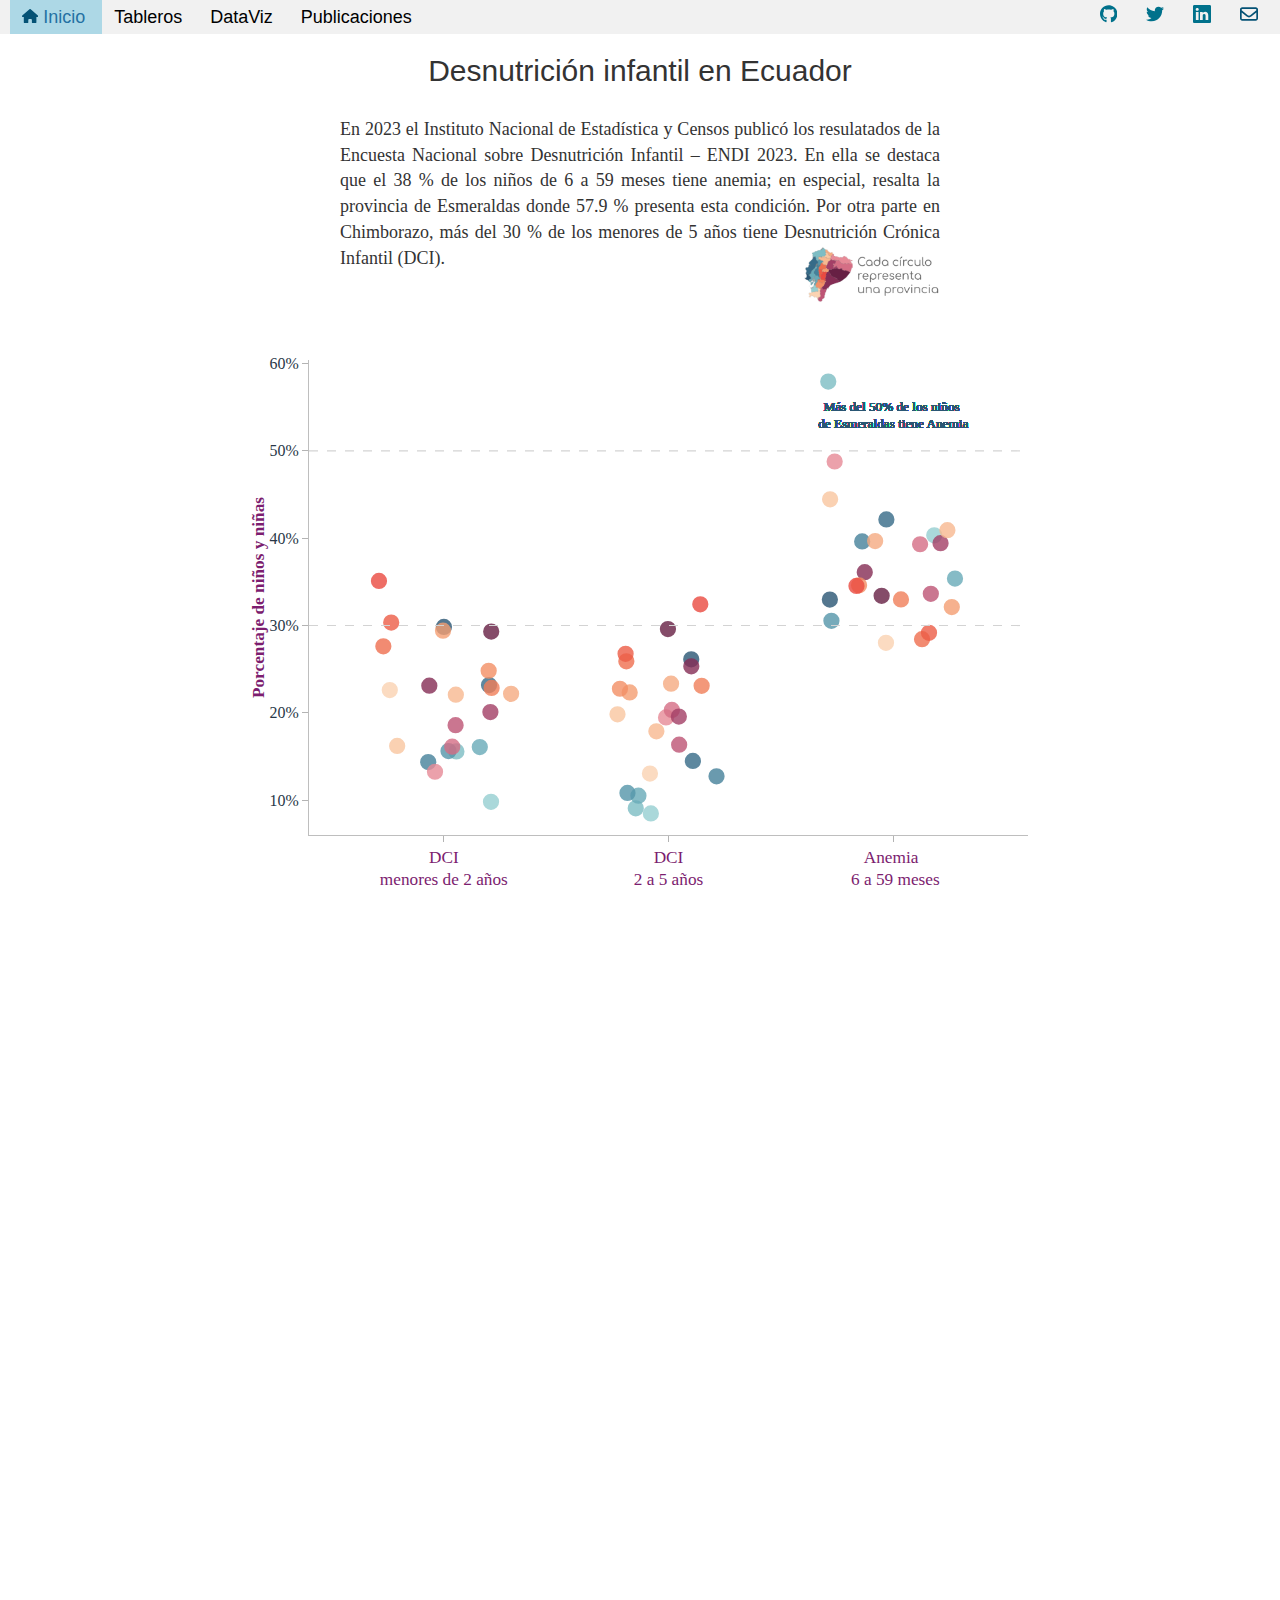
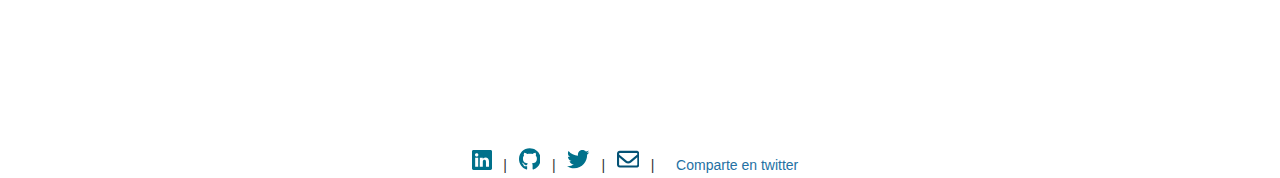
==== commit e0c415d2: "otro" ====
--- a/endi.html
+++ b/endi.html
@@ -106,7 +106,7 @@
 		<svg xmlns="http://www.w3.org/2000/svg" height="1.6em" fill="#00718b" viewBox="0 0 496 512"><!--! Font Awesome Free 6.4.2 by @fontawesome - https://fontawesome.com License - https://fontawesome.com/license (Commercial License) Copyright 2023 Fonticons, Inc. --><path d="M165.9 397.4c0 2-2.3 3.6-5.2 3.6-3.3.3-5.6-1.3-5.6-3.6 0-2 2.3-3.6 5.2-3.6 3-.3 5.6 1.3 5.6 3.6zm-31.1-4.5c-.7 2 1.3 4.3 4.3 4.9 2.6 1 5.6 0 6.2-2s-1.3-4.3-4.3-5.2c-2.6-.7-5.5.3-6.2 2.3zm44.2-1.7c-2.9.7-4.9 2.6-4.6 4.9.3 2 2.9 3.3 5.9 2.6 2.9-.7 4.9-2.6 4.6-4.6-.3-1.9-3-3.2-5.9-2.9zM244.8 8C106.1 8 0 113.3 0 252c0 110.9 69.8 205.8 169.5 239.2 12.8 2.3 17.3-5.6 17.3-12.1 0-6.2-.3-40.4-.3-61.4 0 0-70 15-84.7-29.8 0 0-11.4-29.1-27.8-36.6 0 0-22.9-15.7 1.6-15.4 0 0 24.9 2 38.6 25.8 21.9 38.6 58.6 27.5 72.9 20.9 2.3-16 8.8-27.1 16-33.7-55.9-6.2-112.3-14.3-112.3-110.5 0-27.5 7.6-41.3 23.6-58.9-2.6-6.5-11.1-33.3 2.6-67.9 20.9-6.5 69 27 69 27 20-5.6 41.5-8.5 62.8-8.5s42.8 2.9 62.8 8.5c0 0 48.1-33.6 69-27 13.7 34.7 5.2 61.4 2.6 67.9 16 17.7 25.8 31.5 25.8 58.9 0 96.5-58.9 104.2-114.8 110.5 9.2 7.9 17 22.9 17 46.4 0 33.7-.3 75.4-.3 83.6 0 6.5 4.6 14.4 17.3 12.1C428.2 457.8 496 362.9 496 252 496 113.3 383.5 8 244.8 8zM97.2 352.9c-1.3 1-1 3.3.7 5.2 1.6 1.6 3.9 2.3 5.2 1 1.3-1 1-3.3-.7-5.2-1.6-1.6-3.9-2.3-5.2-1zm-10.8-8.1c-.7 1.3.3 2.9 2.3 3.9 1.6 1 3.6.7 4.3-.7.7-1.3-.3-2.9-2.3-3.9-2-.6-3.6-.3-4.3.7zm32.4 35.6c-1.6 1.3-1 4.3 1.3 6.2 2.3 2.3 5.2 2.6 6.5 1 1.3-1.3.7-4.3-1.3-6.2-2.2-2.3-5.2-2.6-6.5-1zm-11.4-14.7c-1.6 1-1.6 3.6 0 5.9 1.6 2.3 4.3 3.3 5.6 2.3 1.6-1.3 1.6-3.9 0-6.2-1.4-2.3-4-3.3-5.6-2z"/></svg>
 	</a> 
 	&nbsp; | &nbsp; <!tuiter>
-	<a href="https://twitter.com/caballero000" style="text-decoration:none" target="_blank"> 
+	<a href="https://twitter.com/intent/tweet?text=Desnutrición%20infantil%20en%20Ecuador.%20Web&amp;hashtags=DCI,Ecuador,ENDI&amp;via=caballero000&amp;url=https%3A%2F%2Fcaballeroarturo.github.io%2Fcv%2Fendi.html" style="text-decoration:none" target="_blank"> 
 		<svg xmlns="http://www.w3.org/2000/svg" height="1.6em" fill="#00718b" viewBox="0 0 512 512"><!--! Font Awesome Free 6.4.2 by @fontawesome - https://fontawesome.com License - https://fontawesome.com/license (Commercial License) Copyright 2023 Fonticons, Inc. --><path d="M459.37 151.716c.325 4.548.325 9.097.325 13.645 0 138.72-105.583 298.558-298.558 298.558-59.452 0-114.68-17.219-161.137-47.106 8.447.974 16.568 1.299 25.34 1.299 49.055 0 94.213-16.568 130.274-44.832-46.132-.975-84.792-31.188-98.112-72.772 6.498.974 12.995 1.624 19.818 1.624 9.421 0 18.843-1.3 27.614-3.573-48.081-9.747-84.143-51.98-84.143-102.985v-1.299c13.969 7.797 30.214 12.67 47.431 13.319-28.264-18.843-46.781-51.005-46.781-87.391 0-19.492 5.197-37.36 14.294-52.954 51.655 63.675 129.3 105.258 216.365 109.807-1.624-7.797-2.599-15.918-2.599-24.04 0-57.828 46.782-104.934 104.934-104.934 30.213 0 57.502 12.67 76.67 33.137 23.715-4.548 46.456-13.32 66.599-25.34-7.798 24.366-24.366 44.833-46.132 57.827 21.117-2.273 41.584-8.122 60.426-16.243-14.292 20.791-32.161 39.308-52.628 54.253z"/></svg>	
 	</a>
 	&nbsp; | &nbsp; <!gmail>
@@ -115,8 +115,8 @@
 
 	</a>
 	&nbsp; | &nbsp; <!share>
-	<a target="_blank" class="twitter-share-button" 
-		href="https://twitter.com/intent/tweet?text=Desnutrición%20infantil%20en%20Ecuador.%20Web&amp;hashtags=DCI,Ecuador,ENDI&amp;via=caballero000&amp;url=https%3A%2F%2Fcaballeroarturo.github.io%2Fcv%2Fendi.html"> 
+	<a target="_blank" class="twittershare" 
+	href="https://twitter.com/intent/tweet?text=Desnutrición%20infantil%20en%20Ecuador.%20Web&amp;hashtags=DCI,Ecuador,ENDI&amp;via=caballero000&amp;url=https%3A%2F%2Fcaballeroarturo.github.io%2Fcv%2Fendi.html"> 
 			Comparte en twitter
 	</a>
 </footer>
--- a/estilos/estilo2.css
+++ b/estilos/estilo2.css
@@ -267,31 +267,18 @@
 	width:			600px;
 }
 
-sharebutton.config.hashtags = 'dogs,beecostumes';
-sharebutton.config.link = 'http://beedogs.com';
-sharebutton.config.account = 'codepo8';
-
-	 sharebutton.set(
-    '#twittershare',
-    'Best dogs in bee costumes site on the web'
-  ); 
-  
-.done #twittershare, .share {
-  opacity: 1;
-}
-#twittershare, .share {
-  color: #fff;
-  background: royalblue;
+.twittershare {
+  color: #2471a3;
   text-decoration: none;
   padding: 5px 10px;
-  opacity: 0;
+  opacity: 1;
   transition: 1s;
 }
 
-
-#binary {
-  background-image: url("imagen1.jpg");
-  background-repeat: no-repeat;
+.twittershare:hover {
+  background: 		lightblue;
+  text-decoration:	underline;
+  color:            blue;
 }
 
 #uam12 {
@@ -322,4 +309,9 @@
 #endi {
   background-image: url("endi.png");
   background-repeat: no-repeat;	
+}
+
+#pendiente {
+  background-image: url("imagen1.jpg");
+  background-repeat: no-repeat;
 }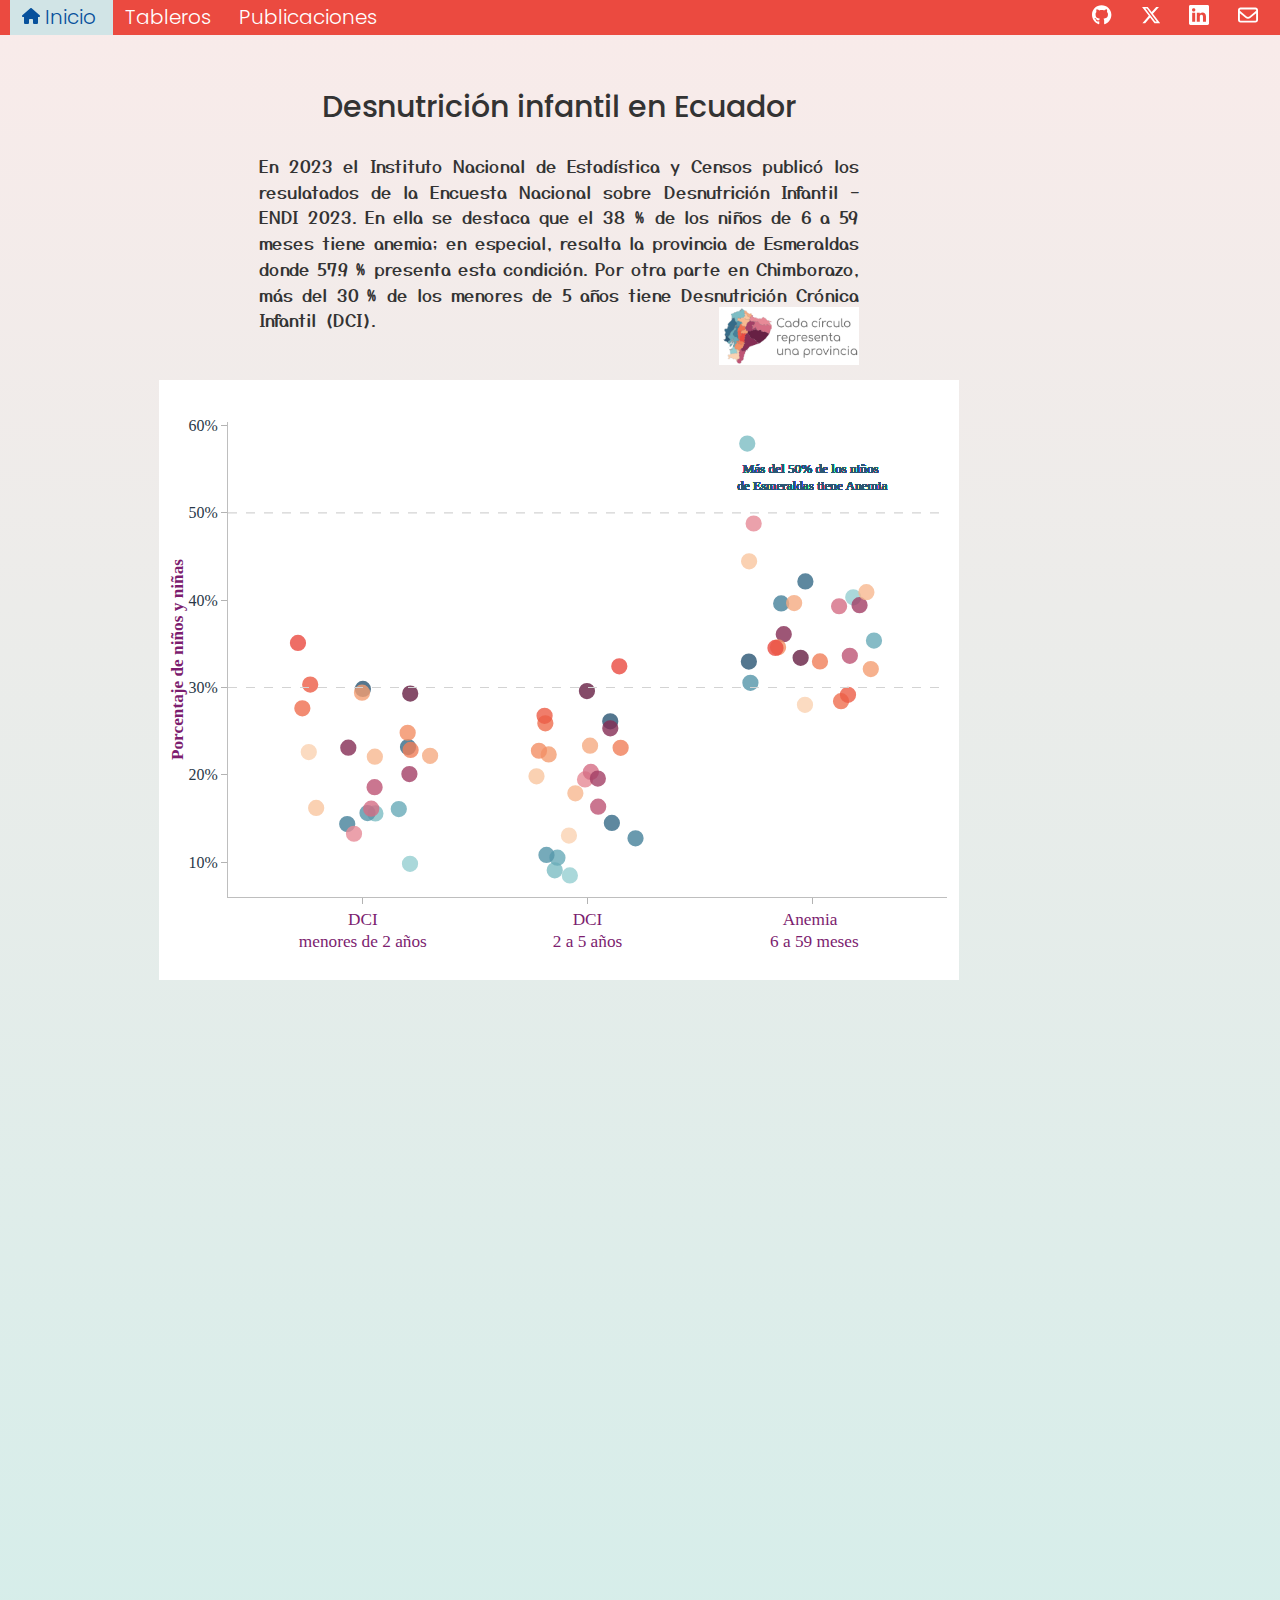
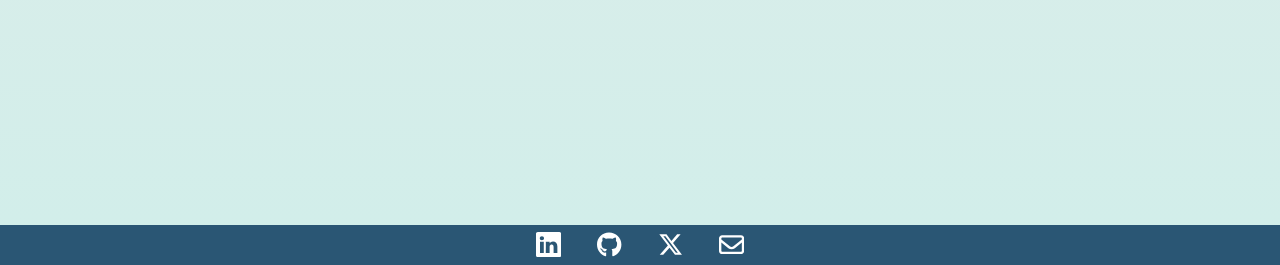
==== commit 7b0bcfa5: "css" ====
--- a/endi.html
+++ b/endi.html
@@ -12,7 +12,7 @@
 	
 	<meta name="keywords" content="DCI, Ecuador, caballero000, ENDI, INEC,arturo" />
 	<meta http-equiv="refresh" content="300">
-	<link rel="stylesheet" href="estilos/estilo2.css" />
+	<link rel="stylesheet" href="estilos/estilo1.css" />
 	<link rel="stylesheet" href="http://maxcdn.bootstrapcdn.com/bootstrap/3.3.4/css/bootstrap.min.css">
 	<link rel="stylesheet" href="https://fonts.googleapis.com/css2?family=Material+Symbols+Outlined:opsz,wght,FILL,GRAD@20..48,100..700,0..1,-50..200" />
 	<title>Desnutrición infantil</title>
@@ -31,30 +31,32 @@
 
 </head>
 
-<!  -----------------------------------------------------------------------------------------------------   >
+<!--  --------------------------------------------------------------------------------------------------- -->
 
 <body>
    
-	<div class="header">
+	<div class="header" id="home">
 	
 		<div  class="header-left"> 
 			<a class="active" href="index.html">
-				<svg xmlns="http://www.w3.org/2000/svg" height="0.8em" fill="#045275" viewBox="0 0 576 512"><!--! Font Awesome Free 6.4.2 by @fontawesome - https://fontawesome.com License - https://fontawesome.com/license (Commercial License) Copyright 2023 Fonticons, Inc. --><path d="M575.8 255.5c0 18-15 32.1-32 32.1h-32l.7 160.2c0 2.7-.2 5.4-.5 8.1V472c0 22.1-17.9 40-40 40H456c-1.1 0-2.2 0-3.3-.1c-1.4 .1-2.8 .1-4.2 .1H416 392c-22.1 0-40-17.9-40-40V448 384c0-17.7-14.3-32-32-32H256c-17.7 0-32 14.3-32 32v64 24c0 22.1-17.9 40-40 40H160 128.1c-1.5 0-3-.1-4.5-.2c-1.2 .1-2.4 .2-3.6 .2H104c-22.1 0-40-17.9-40-40V360c0-.9 0-1.9 .1-2.8V287.6H32c-18 0-32-14-32-32.1c0-9 3-17 10-24L266.4 8c7-7 15-8 22-8s15 2 21 7L564.8 231.5c8 7 12 15 11 24z"/></svg>
+				<svg xmlns="http://www.w3.org/2000/svg" height="0.8em" viewBox="0 0 576 512"><!--! Font Awesome Free 6.4.2 by @fontawesome - https://fontawesome.com License - https://fontawesome.com/license (Commercial License) Copyright 2023 Fonticons, Inc. --><path d="M575.8 255.5c0 18-15 32.1-32 32.1h-32l.7 160.2c0 2.7-.2 5.4-.5 8.1V472c0 22.1-17.9 40-40 40H456c-1.1 0-2.2 0-3.3-.1c-1.4 .1-2.8 .1-4.2 .1H416 392c-22.1 0-40-17.9-40-40V448 384c0-17.7-14.3-32-32-32H256c-17.7 0-32 14.3-32 32v64 24c0 22.1-17.9 40-40 40H160 128.1c-1.5 0-3-.1-4.5-.2c-1.2 .1-2.4 .2-3.6 .2H104c-22.1 0-40-17.9-40-40V360c0-.9 0-1.9 .1-2.8V287.6H32c-18 0-32-14-32-32.1c0-9 3-17 10-24L266.4 8c7-7 15-8 22-8s15 2 21 7L564.8 231.5c8 7 12 15 11 24z"/></svg>
 				Inicio
 			</a>
-			<a href="https://twitter.com/caballero000" target="twitter">Tableros</a>
-			<a href="https://twitter.com/caballero000" target="twitter">DataViz</a>
-			<a href="https://twitter.com/caballero000" target="twitter">Publicaciones</a>
+			<a href="index.html#muestrapan" >Tableros</a>
+			<!--<a href="https://twitter.com/caballero000" target="twitter">DataViz</a>-->
+			<a href="index.html#retos">Publicaciones</a>
 		</div>
 		
 		<div class="header-right">
 			<!github>
 			<a href="https://github.com/caballeroarturo" style="text-decoration:none" target="_blank"> 
-				<svg xmlns="http://www.w3.org/2000/svg" height="1em" fill="#00718b" viewBox="0 0 496 512"><!--! Font Awesome Free 6.4.2 by @fontawesome - https://fontawesome.com License - https://fontawesome.com/license (Commercial License) Copyright 2023 Fonticons, Inc. --><path d="M165.9 397.4c0 2-2.3 3.6-5.2 3.6-3.3.3-5.6-1.3-5.6-3.6 0-2 2.3-3.6 5.2-3.6 3-.3 5.6 1.3 5.6 3.6zm-31.1-4.5c-.7 2 1.3 4.3 4.3 4.9 2.6 1 5.6 0 6.2-2s-1.3-4.3-4.3-5.2c-2.6-.7-5.5.3-6.2 2.3zm44.2-1.7c-2.9.7-4.9 2.6-4.6 4.9.3 2 2.9 3.3 5.9 2.6 2.9-.7 4.9-2.6 4.6-4.6-.3-1.9-3-3.2-5.9-2.9zM244.8 8C106.1 8 0 113.3 0 252c0 110.9 69.8 205.8 169.5 239.2 12.8 2.3 17.3-5.6 17.3-12.1 0-6.2-.3-40.4-.3-61.4 0 0-70 15-84.7-29.8 0 0-11.4-29.1-27.8-36.6 0 0-22.9-15.7 1.6-15.4 0 0 24.9 2 38.6 25.8 21.9 38.6 58.6 27.5 72.9 20.9 2.3-16 8.8-27.1 16-33.7-55.9-6.2-112.3-14.3-112.3-110.5 0-27.5 7.6-41.3 23.6-58.9-2.6-6.5-11.1-33.3 2.6-67.9 20.9-6.5 69 27 69 27 20-5.6 41.5-8.5 62.8-8.5s42.8 2.9 62.8 8.5c0 0 48.1-33.6 69-27 13.7 34.7 5.2 61.4 2.6 67.9 16 17.7 25.8 31.5 25.8 58.9 0 96.5-58.9 104.2-114.8 110.5 9.2 7.9 17 22.9 17 46.4 0 33.7-.3 75.4-.3 83.6 0 6.5 4.6 14.4 17.3 12.1C428.2 457.8 496 362.9 496 252 496 113.3 383.5 8 244.8 8zM97.2 352.9c-1.3 1-1 3.3.7 5.2 1.6 1.6 3.9 2.3 5.2 1 1.3-1 1-3.3-.7-5.2-1.6-1.6-3.9-2.3-5.2-1zm-10.8-8.1c-.7 1.3.3 2.9 2.3 3.9 1.6 1 3.6.7 4.3-.7.7-1.3-.3-2.9-2.3-3.9-2-.6-3.6-.3-4.3.7zm32.4 35.6c-1.6 1.3-1 4.3 1.3 6.2 2.3 2.3 5.2 2.6 6.5 1 1.3-1.3.7-4.3-1.3-6.2-2.2-2.3-5.2-2.6-6.5-1zm-11.4-14.7c-1.6 1-1.6 3.6 0 5.9 1.6 2.3 4.3 3.3 5.6 2.3 1.6-1.3 1.6-3.9 0-6.2-1.4-2.3-4-3.3-5.6-2z"/></svg>
+				<svg xmlns="http://www.w3.org/2000/svg" height="1em"  fill="#00718b" viewBox="0 0 496 512"><!--! Font Awesome Free 6.4.2 by @fontawesome - https://fontawesome.com License - https://fontawesome.com/license (Commercial License) Copyright 2023 Fonticons, Inc. --><path d="M165.9 397.4c0 2-2.3 3.6-5.2 3.6-3.3.3-5.6-1.3-5.6-3.6 0-2 2.3-3.6 5.2-3.6 3-.3 5.6 1.3 5.6 3.6zm-31.1-4.5c-.7 2 1.3 4.3 4.3 4.9 2.6 1 5.6 0 6.2-2s-1.3-4.3-4.3-5.2c-2.6-.7-5.5.3-6.2 2.3zm44.2-1.7c-2.9.7-4.9 2.6-4.6 4.9.3 2 2.9 3.3 5.9 2.6 2.9-.7 4.9-2.6 4.6-4.6-.3-1.9-3-3.2-5.9-2.9zM244.8 8C106.1 8 0 113.3 0 252c0 110.9 69.8 205.8 169.5 239.2 12.8 2.3 17.3-5.6 17.3-12.1 0-6.2-.3-40.4-.3-61.4 0 0-70 15-84.7-29.8 0 0-11.4-29.1-27.8-36.6 0 0-22.9-15.7 1.6-15.4 0 0 24.9 2 38.6 25.8 21.9 38.6 58.6 27.5 72.9 20.9 2.3-16 8.8-27.1 16-33.7-55.9-6.2-112.3-14.3-112.3-110.5 0-27.5 7.6-41.3 23.6-58.9-2.6-6.5-11.1-33.3 2.6-67.9 20.9-6.5 69 27 69 27 20-5.6 41.5-8.5 62.8-8.5s42.8 2.9 62.8 8.5c0 0 48.1-33.6 69-27 13.7 34.7 5.2 61.4 2.6 67.9 16 17.7 25.8 31.5 25.8 58.9 0 96.5-58.9 104.2-114.8 110.5 9.2 7.9 17 22.9 17 46.4 0 33.7-.3 75.4-.3 83.6 0 6.5 4.6 14.4 17.3 12.1C428.2 457.8 496 362.9 496 252 496 113.3 383.5 8 244.8 8zM97.2 352.9c-1.3 1-1 3.3.7 5.2 1.6 1.6 3.9 2.3 5.2 1 1.3-1 1-3.3-.7-5.2-1.6-1.6-3.9-2.3-5.2-1zm-10.8-8.1c-.7 1.3.3 2.9 2.3 3.9 1.6 1 3.6.7 4.3-.7.7-1.3-.3-2.9-2.3-3.9-2-.6-3.6-.3-4.3.7zm32.4 35.6c-1.6 1.3-1 4.3 1.3 6.2 2.3 2.3 5.2 2.6 6.5 1 1.3-1.3.7-4.3-1.3-6.2-2.2-2.3-5.2-2.6-6.5-1zm-11.4-14.7c-1.6 1-1.6 3.6 0 5.9 1.6 2.3 4.3 3.3 5.6 2.3 1.6-1.3 1.6-3.9 0-6.2-1.4-2.3-4-3.3-5.6-2z"/></svg>
 			</a> 
 			<!tuiter>
 			<a href="https://twitter.com/caballero000" style="text-decoration:none" target="_blank"> 
-				<svg xmlns="http://www.w3.org/2000/svg" height="1em" fill="#00718b" viewBox="0 0 512 512"><!--! Font Awesome Free 6.4.2 by @fontawesome - https://fontawesome.com License - https://fontawesome.com/license (Commercial License) Copyright 2023 Fonticons, Inc. --><path d="M459.37 151.716c.325 4.548.325 9.097.325 13.645 0 138.72-105.583 298.558-298.558 298.558-59.452 0-114.68-17.219-161.137-47.106 8.447.974 16.568 1.299 25.34 1.299 49.055 0 94.213-16.568 130.274-44.832-46.132-.975-84.792-31.188-98.112-72.772 6.498.974 12.995 1.624 19.818 1.624 9.421 0 18.843-1.3 27.614-3.573-48.081-9.747-84.143-51.98-84.143-102.985v-1.299c13.969 7.797 30.214 12.67 47.431 13.319-28.264-18.843-46.781-51.005-46.781-87.391 0-19.492 5.197-37.36 14.294-52.954 51.655 63.675 129.3 105.258 216.365 109.807-1.624-7.797-2.599-15.918-2.599-24.04 0-57.828 46.782-104.934 104.934-104.934 30.213 0 57.502 12.67 76.67 33.137 23.715-4.548 46.456-13.32 66.599-25.34-7.798 24.366-24.366 44.833-46.132 57.827 21.117-2.273 41.584-8.122 60.426-16.243-14.292 20.791-32.161 39.308-52.628 54.253z"/></svg>	
+				<svg xmlns="http://www.w3.org/2000/svg" height="1em"   fill="white"  viewBox="0 0 496 512">
+				<!--! Font Awesome Free 6.4.2 by @fontawesome - https://fontawesome.com License - https://fontawesome.com/license (Commercial License) Copyright 2023 Fonticons, Inc. --><path d="M389.2 48h70.6L305.6 224.2 487 464H345L233.7 318.6 106.5 464H35.8L200.7 275.5 26.8 48H172.4L272.9 180.9 389.2 48zM364.4 421.8h39.1L151.1 88h-42L364.4 421.8z"/>
+				</svg>
 			</a>
 			<!linkedin>
 			<a href="https://www.linkedin.com/in/caballeroarturo/" style="text-decoration:none" target="_blank">
@@ -69,57 +71,62 @@
 		</div>
 	</div>
 
-<!  -----------------------------------------------------------------------------------------------------   >
+<!--  --------------------------------------------------------------------------------------------------- -->
 
-<h2>Desnutrición infantil en Ecuador</h2>
-<br>
-<span></span>
-<div class="textoIMG"> 
-	<p style="float:left;">
-	En 2023 el Instituto Nacional de Estadística y Censos publicó los resulatados de 
-	la Encuesta Nacional sobre Desnutrición Infantil – ENDI 2023. En ella se destaca que 
-	el 38 % de los niños de 6 a 59 meses tiene anemia; en especial, resalta la
-	provincia de Esmeraldas donde 57.9 % presenta esta condición. 
-	Por otra parte en Chimborazo, más del 30 % de los menores de 5 años tiene 
-	Desnutrición Crónica Infantil (DCI).
-	<img src="estilos/endileyenda.PNG" alt="Leyenda de la gráfica" style="width:140px; float:right;"></img>
-	</p>
-</div>
-<br>
-<iframe src="estilos/figure_endi.html" class="inserta" allowfullscreen></iframe>
-<br>
-<iframe src="https://caballeroarturo.github.io/ENDI/vacunas_E.html" style="height:800px;" class="inserta" allowfullscreen></iframe>
-<br>
- 
-<br>
-<!  -----------------------------------------------------------------------------------------------------   >
+<section>
+	<h2>Desnutrición infantil en Ecuador</h2>
+	<br>
+	<span></span>
+	<div class="textoIMG"> 
+		<p style="float:left;">
+		En 2023 el Instituto Nacional de Estadística y Censos publicó los resulatados de 
+		la Encuesta Nacional sobre Desnutrición Infantil – ENDI 2023. En ella se destaca que 
+		el 38 % de los niños de 6 a 59 meses tiene anemia; en especial, resalta la
+		provincia de Esmeraldas donde 57.9 % presenta esta condición. 
+		Por otra parte en Chimborazo, más del 30 % de los menores de 5 años tiene 
+		Desnutrición Crónica Infantil (DCI).
+		<img src="estilos/endileyenda.PNG" alt="Leyenda de la gráfica" style="width:140px; float:right;"></img>
+		</p>
+	</div>
+	<br>
+	<iframe src="estilos/figure_endi.html" class="inserta" allowfullscreen></iframe>
+	<br>
+	<iframe src="https://caballeroarturo.github.io/ENDI/vacunas_E.html" style="height:800px;" class="inserta" allowfullscreen></iframe>
+	<br>
+	 
+	<br>
+</section>
+<!--  --------------------------------------------------------------------------------------------------- -->
 
-<footer>
-		<!linkedin>
-	<a href="https://www.linkedin.com/in/caballeroarturo/" style="text-decoration:none" target="_blank">
-		<svg xmlns="http://www.w3.org/2000/svg" width="20" height="20" fill="#00718b" class="bi bi-linkedin" viewBox="0 0 16 16">
-			<path d="M0 1.146C0 .513.526 0 1.175 0h13.65C15.474 0 16 .513 16 1.146v13.708c0 .633-.526 1.146-1.175 1.146H1.175C.526 16 0 15.487 0 14.854V1.146zm4.943 12.248V6.169H2.542v7.225h2.401zm-1.2-8.212c.837 0 1.358-.554 1.358-1.248-.015-.709-.52-1.248-1.342-1.248-.822 0-1.359.54-1.359 1.248 0 .694.521 1.248 1.327 1.248h.016zm4.908 8.212V9.359c0-.216.016-.432.08-.586.173-.431.568-.878 1.232-.878.869 0 1.216.662 1.216 1.634v3.865h2.401V9.25c0-2.22-1.184-3.252-2.764-3.252-1.274 0-1.845.7-2.165 1.193v.025h-.016a5.54 5.54 0 0 1 .016-.025V6.169h-2.4c.03.678 0 7.225 0 7.225h2.4z"/>
-		</svg>
-	</a>
-	&nbsp; | &nbsp; <!github>
-	<a href="https://github.com/caballeroarturo" style="text-decoration:none" target="_blank"> 
-		<svg xmlns="http://www.w3.org/2000/svg" height="1.6em" fill="#00718b" viewBox="0 0 496 512"><!--! Font Awesome Free 6.4.2 by @fontawesome - https://fontawesome.com License - https://fontawesome.com/license (Commercial License) Copyright 2023 Fonticons, Inc. --><path d="M165.9 397.4c0 2-2.3 3.6-5.2 3.6-3.3.3-5.6-1.3-5.6-3.6 0-2 2.3-3.6 5.2-3.6 3-.3 5.6 1.3 5.6 3.6zm-31.1-4.5c-.7 2 1.3 4.3 4.3 4.9 2.6 1 5.6 0 6.2-2s-1.3-4.3-4.3-5.2c-2.6-.7-5.5.3-6.2 2.3zm44.2-1.7c-2.9.7-4.9 2.6-4.6 4.9.3 2 2.9 3.3 5.9 2.6 2.9-.7 4.9-2.6 4.6-4.6-.3-1.9-3-3.2-5.9-2.9zM244.8 8C106.1 8 0 113.3 0 252c0 110.9 69.8 205.8 169.5 239.2 12.8 2.3 17.3-5.6 17.3-12.1 0-6.2-.3-40.4-.3-61.4 0 0-70 15-84.7-29.8 0 0-11.4-29.1-27.8-36.6 0 0-22.9-15.7 1.6-15.4 0 0 24.9 2 38.6 25.8 21.9 38.6 58.6 27.5 72.9 20.9 2.3-16 8.8-27.1 16-33.7-55.9-6.2-112.3-14.3-112.3-110.5 0-27.5 7.6-41.3 23.6-58.9-2.6-6.5-11.1-33.3 2.6-67.9 20.9-6.5 69 27 69 27 20-5.6 41.5-8.5 62.8-8.5s42.8 2.9 62.8 8.5c0 0 48.1-33.6 69-27 13.7 34.7 5.2 61.4 2.6 67.9 16 17.7 25.8 31.5 25.8 58.9 0 96.5-58.9 104.2-114.8 110.5 9.2 7.9 17 22.9 17 46.4 0 33.7-.3 75.4-.3 83.6 0 6.5 4.6 14.4 17.3 12.1C428.2 457.8 496 362.9 496 252 496 113.3 383.5 8 244.8 8zM97.2 352.9c-1.3 1-1 3.3.7 5.2 1.6 1.6 3.9 2.3 5.2 1 1.3-1 1-3.3-.7-5.2-1.6-1.6-3.9-2.3-5.2-1zm-10.8-8.1c-.7 1.3.3 2.9 2.3 3.9 1.6 1 3.6.7 4.3-.7.7-1.3-.3-2.9-2.3-3.9-2-.6-3.6-.3-4.3.7zm32.4 35.6c-1.6 1.3-1 4.3 1.3 6.2 2.3 2.3 5.2 2.6 6.5 1 1.3-1.3.7-4.3-1.3-6.2-2.2-2.3-5.2-2.6-6.5-1zm-11.4-14.7c-1.6 1-1.6 3.6 0 5.9 1.6 2.3 4.3 3.3 5.6 2.3 1.6-1.3 1.6-3.9 0-6.2-1.4-2.3-4-3.3-5.6-2z"/></svg>
-	</a> 
-	&nbsp; | &nbsp; <!tuiter>
-	<a href="https://twitter.com/intent/tweet?text=Desnutrición%20infantil%20en%20Ecuador.%20Web&amp;hashtags=DCI,Ecuador,ENDI&amp;via=caballero000&amp;url=https%3A%2F%2Fcaballeroarturo.github.io%2Fcv%2Fendi.html" style="text-decoration:none" target="_blank"> 
-		<svg xmlns="http://www.w3.org/2000/svg" height="1.6em" fill="#00718b" viewBox="0 0 512 512"><!--! Font Awesome Free 6.4.2 by @fontawesome - https://fontawesome.com License - https://fontawesome.com/license (Commercial License) Copyright 2023 Fonticons, Inc. --><path d="M459.37 151.716c.325 4.548.325 9.097.325 13.645 0 138.72-105.583 298.558-298.558 298.558-59.452 0-114.68-17.219-161.137-47.106 8.447.974 16.568 1.299 25.34 1.299 49.055 0 94.213-16.568 130.274-44.832-46.132-.975-84.792-31.188-98.112-72.772 6.498.974 12.995 1.624 19.818 1.624 9.421 0 18.843-1.3 27.614-3.573-48.081-9.747-84.143-51.98-84.143-102.985v-1.299c13.969 7.797 30.214 12.67 47.431 13.319-28.264-18.843-46.781-51.005-46.781-87.391 0-19.492 5.197-37.36 14.294-52.954 51.655 63.675 129.3 105.258 216.365 109.807-1.624-7.797-2.599-15.918-2.599-24.04 0-57.828 46.782-104.934 104.934-104.934 30.213 0 57.502 12.67 76.67 33.137 23.715-4.548 46.456-13.32 66.599-25.34-7.798 24.366-24.366 44.833-46.132 57.827 21.117-2.273 41.584-8.122 60.426-16.243-14.292 20.791-32.161 39.308-52.628 54.253z"/></svg>	
-	</a>
-	&nbsp; | &nbsp; <!gmail>
-	<a href="mailto:caballero000@gmail.com" style="text-decoration:none" target="_blank"> 
-		<svg xmlns="http://www.w3.org/2000/svg" height="1.6em" fill="#045275" viewBox="0 0 512 512"><!--! Font Awesome Free 6.4.2 by @fontawesome - https://fontawesome.com License - https://fontawesome.com/license (Commercial License) Copyright 2023 Fonticons, Inc. --><path d="M64 112c-8.8 0-16 7.2-16 16v22.1L220.5 291.7c20.7 17 50.4 17 71.1 0L464 150.1V128c0-8.8-7.2-16-16-16H64zM48 212.2V384c0 8.8 7.2 16 16 16H448c8.8 0 16-7.2 16-16V212.2L322 328.8c-38.4 31.5-93.7 31.5-132 0L48 212.2zM0 128C0 92.7 28.7 64 64 64H448c35.3 0 64 28.7 64 64V384c0 35.3-28.7 64-64 64H64c-35.3 0-64-28.7-64-64V128z"/></svg>
 
-	</a>
-	&nbsp; | &nbsp; <!share>
-	<a target="_blank" class="twittershare" 
-	href="https://twitter.com/intent/tweet?text=Desnutrición%20infantil%20en%20Ecuador.%20Web&amp;hashtags=DCI,Ecuador,ENDI&amp;via=caballero000&amp;url=https%3A%2F%2Fcaballeroarturo.github.io%2Fcv%2Fendi.html"> 
-			Comparte en twitter
-	</a>
-</footer>
+	<footer id="footer1">
+
+		<span></span>
+		<div>
+				<!linkedin>
+			<a href="https://www.linkedin.com/in/caballeroarturo/" style="text-decoration:none" target="_blank">
+				<svg xmlns="http://www.w3.org/2000/svg" height="1.8em" fill="white" class="bi bi-linkedin" viewBox="0 0 16 16">
+					<path d="M0 1.146C0 .513.526 0 1.175 0h13.65C15.474 0 16 .513 16 1.146v13.708c0 .633-.526 1.146-1.175 1.146H1.175C.526 16 0 15.487 0 14.854V1.146zm4.943 12.248V6.169H2.542v7.225h2.401zm-1.2-8.212c.837 0 1.358-.554 1.358-1.248-.015-.709-.52-1.248-1.342-1.248-.822 0-1.359.54-1.359 1.248 0 .694.521 1.248 1.327 1.248h.016zm4.908 8.212V9.359c0-.216.016-.432.08-.586.173-.431.568-.878 1.232-.878.869 0 1.216.662 1.216 1.634v3.865h2.401V9.25c0-2.22-1.184-3.252-2.764-3.252-1.274 0-1.845.7-2.165 1.193v.025h-.016a5.54 5.54 0 0 1 .016-.025V6.169h-2.4c.03.678 0 7.225 0 7.225h2.4z"/>
+				</svg>
+			</a>
+			&nbsp; &nbsp; &nbsp; &nbsp; <!github>
+			<a href="https://github.com/caballeroarturo" style="text-decoration:none" target="_blank"> 
+				<svg xmlns="http://www.w3.org/2000/svg" height="1.8em" fill="white" viewBox="0 0 496 512"><!--! Font Awesome Free 6.4.2 by @fontawesome - https://fontawesome.com License - https://fontawesome.com/license (Commercial License) Copyright 2023 Fonticons, Inc. --><path d="M165.9 397.4c0 2-2.3 3.6-5.2 3.6-3.3.3-5.6-1.3-5.6-3.6 0-2 2.3-3.6 5.2-3.6 3-.3 5.6 1.3 5.6 3.6zm-31.1-4.5c-.7 2 1.3 4.3 4.3 4.9 2.6 1 5.6 0 6.2-2s-1.3-4.3-4.3-5.2c-2.6-.7-5.5.3-6.2 2.3zm44.2-1.7c-2.9.7-4.9 2.6-4.6 4.9.3 2 2.9 3.3 5.9 2.6 2.9-.7 4.9-2.6 4.6-4.6-.3-1.9-3-3.2-5.9-2.9zM244.8 8C106.1 8 0 113.3 0 252c0 110.9 69.8 205.8 169.5 239.2 12.8 2.3 17.3-5.6 17.3-12.1 0-6.2-.3-40.4-.3-61.4 0 0-70 15-84.7-29.8 0 0-11.4-29.1-27.8-36.6 0 0-22.9-15.7 1.6-15.4 0 0 24.9 2 38.6 25.8 21.9 38.6 58.6 27.5 72.9 20.9 2.3-16 8.8-27.1 16-33.7-55.9-6.2-112.3-14.3-112.3-110.5 0-27.5 7.6-41.3 23.6-58.9-2.6-6.5-11.1-33.3 2.6-67.9 20.9-6.5 69 27 69 27 20-5.6 41.5-8.5 62.8-8.5s42.8 2.9 62.8 8.5c0 0 48.1-33.6 69-27 13.7 34.7 5.2 61.4 2.6 67.9 16 17.7 25.8 31.5 25.8 58.9 0 96.5-58.9 104.2-114.8 110.5 9.2 7.9 17 22.9 17 46.4 0 33.7-.3 75.4-.3 83.6 0 6.5 4.6 14.4 17.3 12.1C428.2 457.8 496 362.9 496 252 496 113.3 383.5 8 244.8 8zM97.2 352.9c-1.3 1-1 3.3.7 5.2 1.6 1.6 3.9 2.3 5.2 1 1.3-1 1-3.3-.7-5.2-1.6-1.6-3.9-2.3-5.2-1zm-10.8-8.1c-.7 1.3.3 2.9 2.3 3.9 1.6 1 3.6.7 4.3-.7.7-1.3-.3-2.9-2.3-3.9-2-.6-3.6-.3-4.3.7zm32.4 35.6c-1.6 1.3-1 4.3 1.3 6.2 2.3 2.3 5.2 2.6 6.5 1 1.3-1.3.7-4.3-1.3-6.2-2.2-2.3-5.2-2.6-6.5-1zm-11.4-14.7c-1.6 1-1.6 3.6 0 5.9 1.6 2.3 4.3 3.3 5.6 2.3 1.6-1.3 1.6-3.9 0-6.2-1.4-2.3-4-3.3-5.6-2z"/></svg>
+			</a> 
+			&nbsp; &nbsp; &nbsp; &nbsp; <!tuiter>
+			<a href="https://twitter.com/caballero000" style="text-decoration:none" target="_blank" rel="noopener"> 
+				<svg xmlns="http://www.w3.org/2000/svg" height="1.8em" fill="white" viewBox="0 0 512 512">
+				<!--! Font Awesome Free 6.4.2 by @fontawesome - https://fontawesome.com License - https://fontawesome.com/license (Commercial License) Copyright 2023 Fonticons, Inc. --><path d="M389.2 48h70.6L305.6 224.2 487 464H345L233.7 318.6 106.5 464H35.8L200.7 275.5 26.8 48H172.4L272.9 180.9 389.2 48zM364.4 421.8h39.1L151.1 88h-42L364.4 421.8z"/>
+				</svg>
+			</a>
+			&nbsp; &nbsp; &nbsp; &nbsp; <!gmail>
+			<a href="mailto:caballero000@gmail.com" style="text-decoration:none" target="_blank"> 
+				<svg xmlns="http://www.w3.org/2000/svg" height="1.8em" fill="white" viewBox="0 0 512 512"><!--! Font Awesome Free 6.4.2 by @fontawesome - https://fontawesome.com License - https://fontawesome.com/license (Commercial License) Copyright 2023 Fonticons, Inc. --><path d="M64 112c-8.8 0-16 7.2-16 16v22.1L220.5 291.7c20.7 17 50.4 17 71.1 0L464 150.1V128c0-8.8-7.2-16-16-16H64zM48 212.2V384c0 8.8 7.2 16 16 16H448c8.8 0 16-7.2 16-16V212.2L322 328.8c-38.4 31.5-93.7 31.5-132 0L48 212.2zM0 128C0 92.7 28.7 64 64 64H448c35.3 0 64 28.7 64 64V384c0 35.3-28.7 64-64 64H64c-35.3 0-64-28.7-64-64V128z"/></svg>
+
+			</a>
+		</div>
+
+	</footer>
 
 </body>
 </html>
--- a/estilos/estilo1.css
+++ b/estilos/estilo1.css
@@ -0,0 +1,376 @@
+/* Get a fancy font from Google Fonts */
+@import url('https://fonts.googleapis.com/css2?family=Yusei+Magic&display=swap');
+@import url('https://fonts.googleapis.com/css2?family=Poppins&display=swap');
+
+* {
+  font-family: 'Poppins','Yusei Magic', sans-serif;
+}
+
+* {
+  -webkit-text-size-adjust: none;
+  -webkit-box-sizing: border-box;
+  box-sizing: border-box;
+  /*background-color: white;*/
+}
+html {
+  min-height: 100%;
+  position: relative;
+}
+
+body {
+  color: 		#800040;
+  text-align: 	center;
+  font-family: 	'Poppins', Verdana, Garamond, Tahoma, sans-serif;
+  font-size: 	12px;
+  font-weight: 	300;
+  margin: 0;
+  background-image: linear-gradient( #f9ebea  , #D1EEEA);
+}
+
+.header {
+	background-color:  #EB4A40;       /*Cambia el color de fondo */
+	/*text-transform: uppercase;	Cambia la letra de minuscula a MAYUSCULA */
+	text-align: center;		    /* Se usa para centrar el texto */ 
+	/* height: 70px;		         Establece la altura */
+	padding: 5px 10px;		    /*Establace un espacio superior de 15 pixeles */
+	/* font-size: 50px;		       Establecer tamaño de la letra */
+	overflow: hidden;
+	/*position: sticky;   */
+    /*top: 0; */
+}
+
+.header h1 {
+		  position: 		relative;
+		  text-transform: 	uppercase;
+		  text-align: 		center;
+		  top: 				18px;
+		  left: 			10px;
+}
+
+/* Style the header links */
+.header a {
+	color: 			white;
+	/*background-color:  #008080;*/
+	text-align: 		center;
+	padding: 			12px;
+	text-decoration: 	none;
+	font-size: 			20px;
+	line-height: 		24px;
+	border-radius:		4px;
+}
+
+/* Change the background color on mouse-over */
+.header a:hover {
+	background-color: #ddd;
+	color: 		#08519C;
+}
+
+/* Style the active/current link*/
+.header a.active, .header a.active svg {
+	  background-color: #d1e4e6;
+	  color: 	 #08519C;
+	  fill:      #08519C;
+}
+
+/* Style the active/current link*/
+.header a.active:hover {
+	  background-color: #800026;
+	  color: 	white;
+	  fill: 	white;
+}
+
+/* Float the link section to the right */
+.header-left {
+	float: 		left;
+}
+
+.header-left svg:hover {
+	fill: 	white;
+}
+
+/* Float the link section to the right */
+.header-right {
+	float: 		right;
+}
+
+div a svg {
+	fill: white;
+}
+
+.header-right svg:hover {
+	fill: 				blue;
+	color: 				blue;
+	height:				1.1em
+}
+
+/* Add media queries for responsiveness - when the screen is 500px wide or less, stack the links on top of each other */
+@media all and (max-width: 500px) {
+	.header a {
+		float: 		none;
+		display: 	block;
+		text-align: left;
+	}  
+	.header-right {
+		float: 		none;
+		text-align: right;
+	}
+	
+	body {padding:	0}
+	
+	.inserta , .inserta iframe{	
+		max-width: 450px 	!important;
+        width: 450px 		!important;
+        height: 650px 		!important;
+	}
+	
+	.textoIMG { max-width: 400px  !important; width: 400px }
+	
+	li {
+		width:260px;
+		height:260px;
+		margin:0 0 60px;
+		border-radius:130px;
+		background-size:contain
+	}
+	
+	footer p {
+	margin:20px 0 40px;
+	}
+	
+}
+
+@media all and (width:768px){
+	body, footer{
+	padding:0}
+	
+	.inserta , .inserta iframe{	
+		max-width: 	750px !important;
+        width: 		750px !important;
+        height: 	800px !important;
+	}
+}
+
+@media (-webkit-min-device-pixel-ratio:2), (min-resolution:192dpi) { 
+
+   li {
+	background-size:contain}
+	
+}
+
+#circulos{
+	
+	text-align: center;		    /* Se usa para centrar el texto */ 
+	/* height: 70px;		         Establece la altura */
+	padding: 15px 10px;		    /*Establace un espacio superior de 15 pixeles */
+}
+
+ol {
+  margin: 15;
+  padding: 25px 25px;
+  text-align: center;
+}
+
+ol li {
+  list-style-type: none;
+  overflow: hidden;
+  display: inline-block;
+  position: relative;
+  width: 320px;
+  height: 320px;
+  background: #f5f5f5;
+  margin: 0 20px 40px 20px;
+  border-radius: 160px;
+  background: #f5f5f5 no-repeat 50% 50%/contain;
+  background-image: none;
+}
+
+ol li div {
+	margin:50% 35px 0px;
+	transform:translateY(-40%);
+	-webkit-transform:translateY(-40%)
+}
+
+ol li a, ol li span {
+	cursor:		pointer;
+	position:	absolute;
+	top:		0;
+	left:		0;
+	width:		100%;
+	height:		100%;
+	color:		#fff;
+}
+
+ol li span {
+	opacity:0;
+	background:#000
+}
+
+ol li p {margin:0}
+
+ol li h3, ol li p, ol li h4 {
+	position:			relative;
+	color:				white;
+	font-weight:		500;
+	display:			none;
+	text-decoration: 	none;
+}
+
+ol li h4 {
+	font-weight:		350;
+	color:				#a8dbd9;
+	font-family: 		'Poppins'; 
+	text-decoration: 	none;
+}
+
+
+a:hover span,
+a:hover h3,
+a:hover p,
+a:hover h4 {
+	display:	block;
+	opacity:	1;
+	} 
+
+a:hover h4 {
+	text-decoration: 	none;
+	}
+
+body p{
+	
+	font-family: 'Yusei Magic';
+	font-size: 18px;
+}
+
+section {
+	position:		relative;
+	width:			100%;
+	
+	margin:			55px auto;
+	padding-right:	162px;
+}
+
+h1 {
+	text-indent:	-9999em;
+	overflow:		hidden;
+	position:		absolute;
+	top:			0;
+	right:			0;
+	height:			97px;
+	margin:			0;
+	width:			142px;
+	background:		url(/img/logo.png) no-repeat 20px 0;
+	padding-left:	20px;
+	border-left:	1px solid #000;
+}
+
+footer p {
+  text-transform: 	uppercase;
+  display: 			block;
+  text-align: 		center;
+  color: 			#000;
+  
+  font-size: 		9px;
+  margin: 			80px 0 55px;
+}
+
+footer a svg {
+	fill: 				white;
+	color: 				blue;
+}
+
+footer a svg:hover {
+	fill: 				#F7FEAE;
+	color: 				white;
+	height:				2.1em;
+}
+
+#footer1 {
+  background-color: #2A5674;
+  font-weight: 150;
+  position: absolute;
+  bottom: 0;
+  width: 100%;
+  height: 40px;
+  clear: both;
+  text-align: center;		    /* Se usa para centrar el texto */ 
+  /* height: 70px;		         Establece la altura */
+   padding: 7px 10px;		    /*Establace un espacio superior de 15 pixeles */
+   /* font-size: 50px;		       Establecer tamaño de la letra */
+  overflow: hidden;
+}
+
+
+iframe[iframetag] {
+         border: none;
+      }
+
+.inserta , .inserta iframe {
+	border: 	none;
+	width:		800px;
+	height:		600px;
+}
+
+.textoIMG {
+	display:		inline-block;
+	text-align:		justify;
+	width:			600px;
+}
+
+.twittershare {
+  color: #2471a3;
+  text-decoration: none;
+  padding: 5px 10px;
+  opacity: 1;
+  transition: 1s;
+}
+
+.twittershare:hover {
+  background: 		lightblue;
+  text-decoration:	underline;
+  color:            blue;
+}
+
+#articulo1 {
+  margin: 15;
+  padding: 25px 25px;
+}
+
+#uam12 {
+  background-image: url("UAM_12.PNG");
+  background-repeat: no-repeat;
+}
+
+#retos {
+  background-image: url("retos.png");
+  background-repeat: no-repeat;
+}
+
+#terceFA{
+  background-image: url("terceFA.png");
+  background-repeat: no-repeat;	
+}
+
+#terceRE{
+  background-image: url("terceRE.png");
+  background-repeat: no-repeat;	
+}
+
+#wifiCDMX {
+  background-image: url("wifiCdMx.PNG");
+  background-repeat: no-repeat;	
+}
+
+#endi {
+  background-image: url("endi.png");
+  background-repeat: no-repeat;	
+}
+
+#ENIGH {
+  background-image: url("enigh1.PNG");
+  background-repeat: no-repeat;
+}
+
+#muestrapan {
+  background-image: url("MuestraPan.PNG");
+  background-repeat: no-repeat;
+}